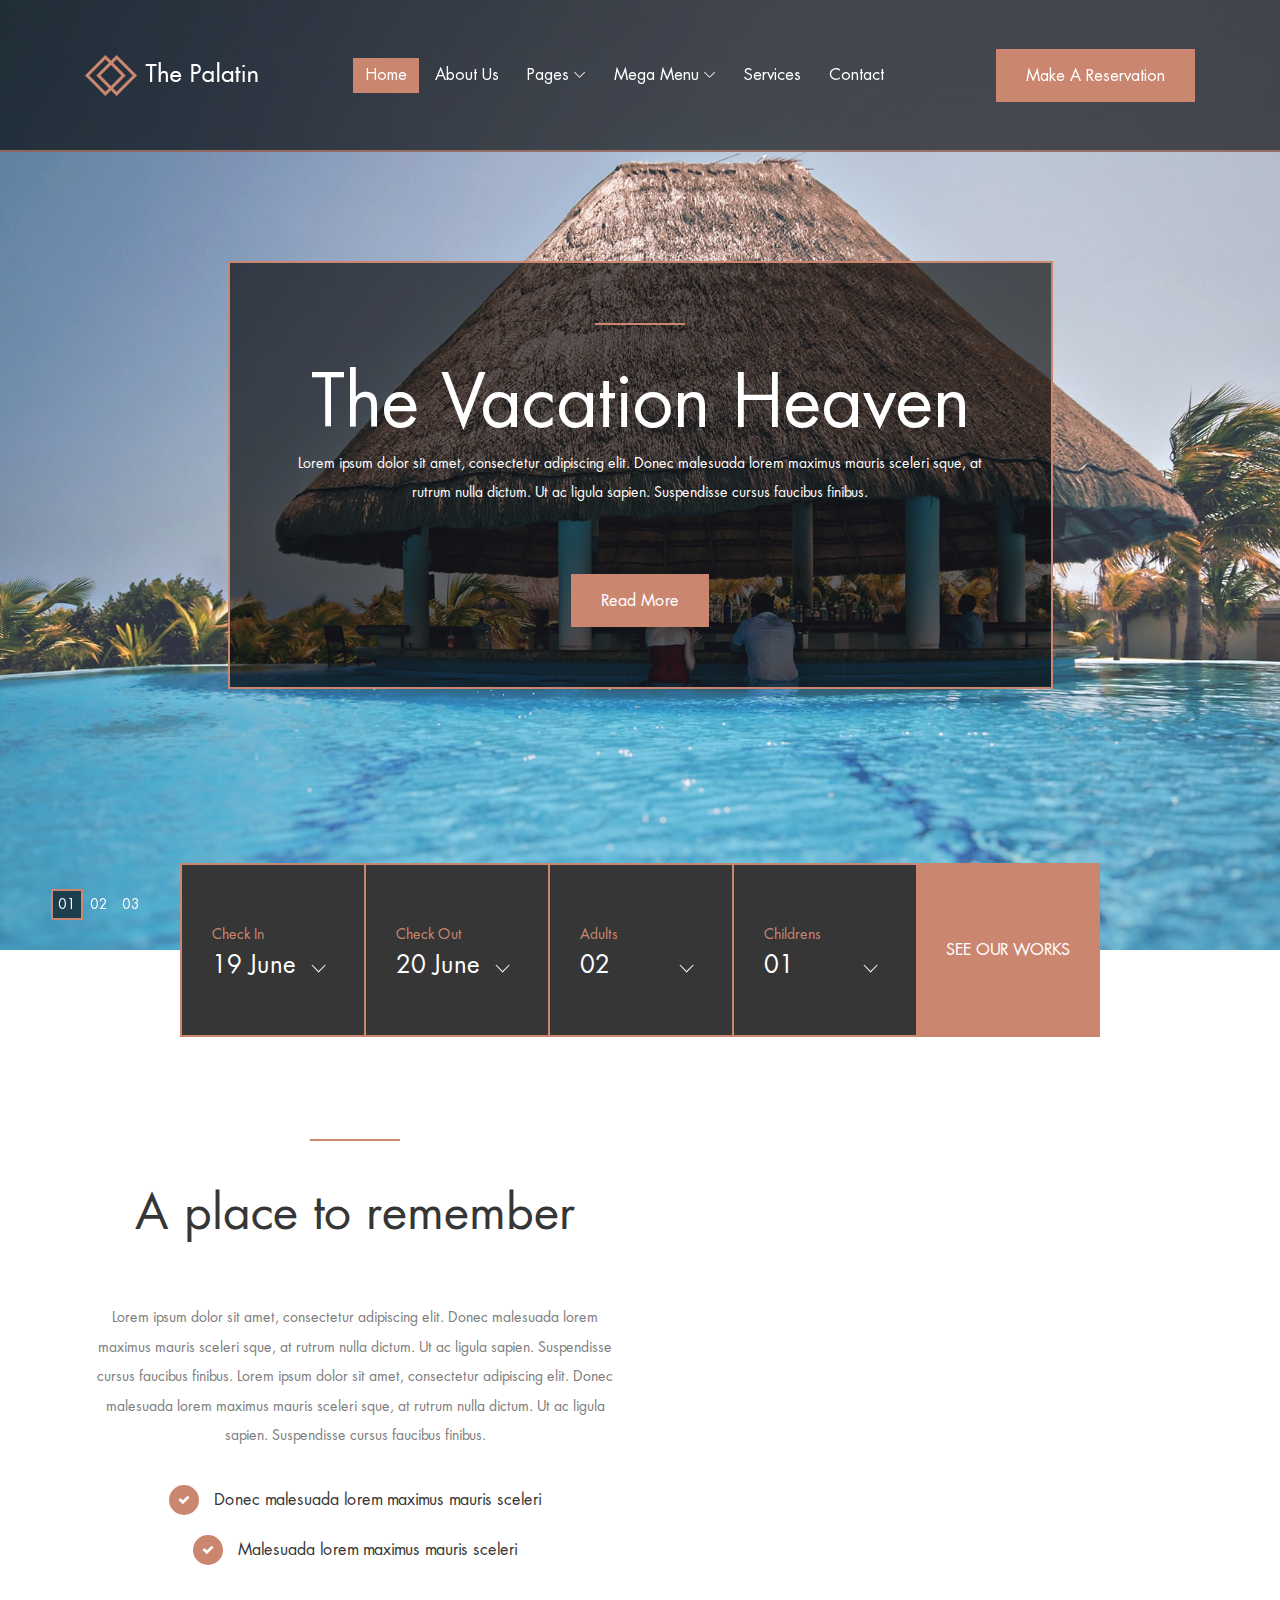
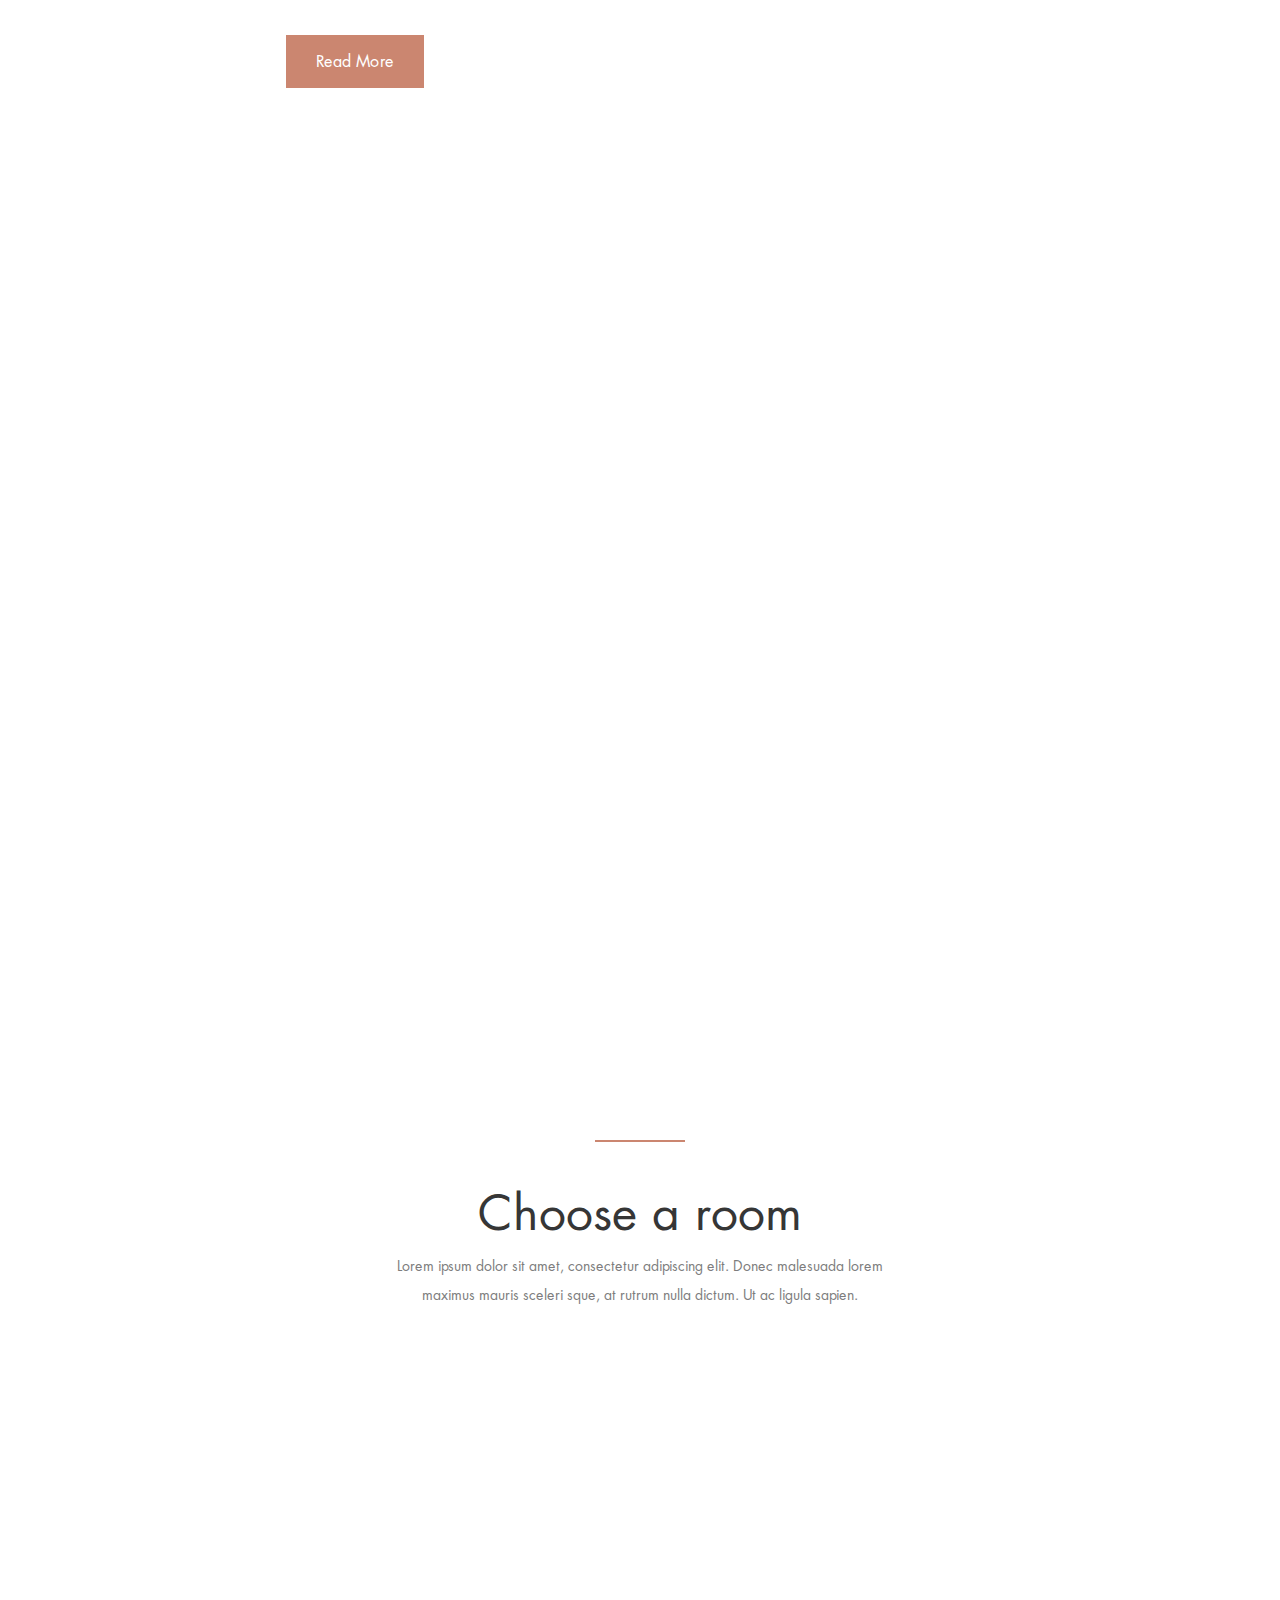
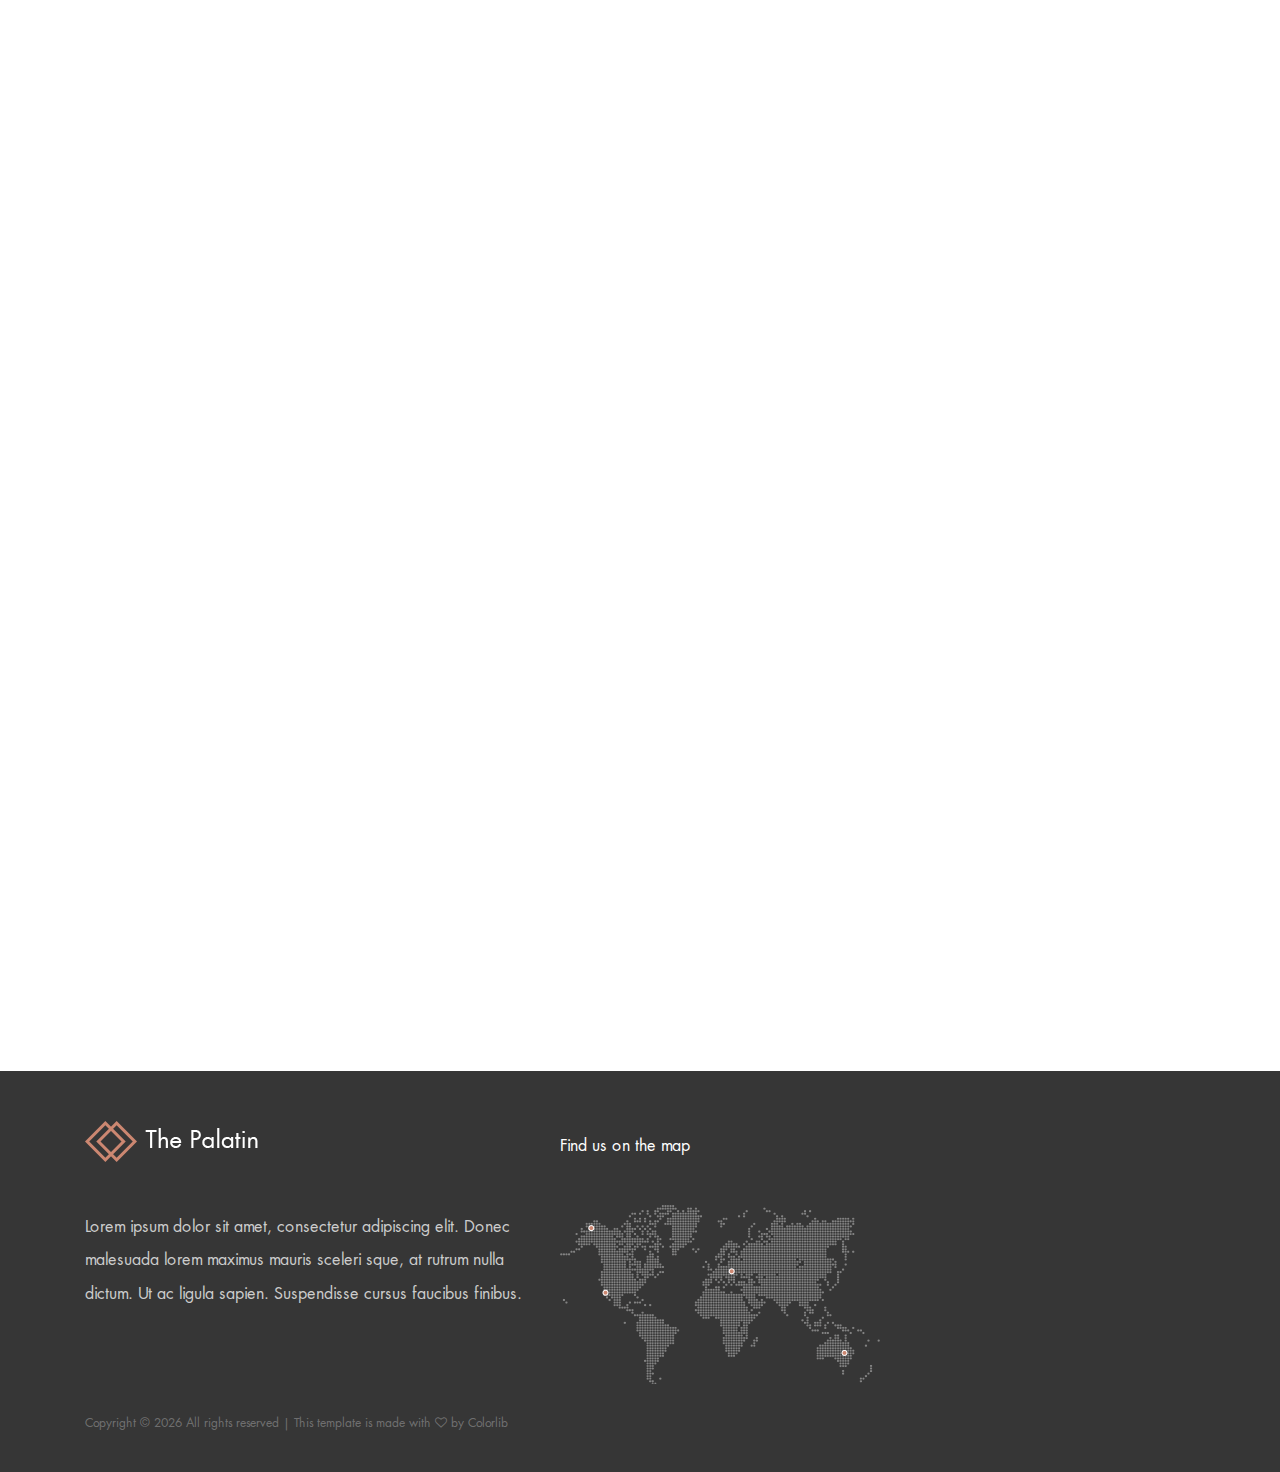
==== index.html @ 67bb8c4e "intial reposository" ====
<!DOCTYPE html>
<html lang="en">

<head>
    <meta charset="UTF-8">
    <meta name="description" content="">
    <meta http-equiv="X-UA-Compatible" content="IE=edge">
    <meta name="viewport" content="width=device-width, initial-scale=1, shrink-to-fit=no">
    <!-- The above 4 meta tags *must* come first in the head; any other head content must come *after* these tags -->

    <!-- Title -->
    <title>Ignite - Brandig &amp; Printing</title>

    <!-- Favicon -->
    <link rel="icon" href="img/core-img/favicon.ico">

    <!-- Core Stylesheet -->
    <link rel="stylesheet" href="style.css">

</head>

<body>
    <!-- Preloader -->
    <div class="preloader d-flex align-items-center justify-content-center">
        <div class="cssload-container">
            <div class="cssload-loading"><i></i><i></i><i></i><i></i></div>
        </div>
    </div>

    <!-- ##### Header Area Start ##### -->
    <header class="header-area">
        <!-- Navbar Area -->
        <div class="palatin-main-menu">
            <div class="classy-nav-container breakpoint-off">
                <div class="container">
                    <!-- Menu -->
                    <nav class="classy-navbar justify-content-between" id="palatinNav">

                        <!-- Nav brand -->
                        <a href="index.html" class="nav-brand"><img src="img/core-img/logo.png" alt=""></a>

                        <!-- Navbar Toggler -->
                        <div class="classy-navbar-toggler">
                            <span class="navbarToggler"><span></span><span></span><span></span></span>
                        </div>

                        <!-- Menu -->
                        <div class="classy-menu">

                            <!-- close btn -->
                            <div class="classycloseIcon">
                                <div class="cross-wrap"><span class="top"></span><span class="bottom"></span></div>
                            </div>

                            <!-- Nav Start -->
                            <div class="classynav">
                                <ul>
                                    <li class="active"><a href="index.html">Home</a></li>
                                    <li><a href="about-us.html">About Us</a></li>
                                    <li><a href="#">Pages</a>
                                        <ul class="dropdown">
                                            <li><a href="index.html">Home</a></li>
                                            <li><a href="about-us.html">About Us</a></li>
                                            <li><a href="services.html">Services</a></li>
                                            <li><a href="rooms.html">Rooms</a></li>
                                            <li><a href="blog.html">News</a></li>
                                            <li><a href="contact.html">Contact</a></li>
                                            <li><a href="elements.html">Elements</a></li>
                                        </ul>
                                    </li>
                                    <li><a href="#">Mega Menu</a>
                                        <div class="megamenu">
                                            <ul class="single-mega cn-col-4">
                                                <li><a href="index.html">Home</a></li>
                                                <li><a href="about-us.html">About Us</a></li>
                                                <li><a href="services.html">Services</a></li>
                                                <li><a href="rooms.html">Rooms</a></li>
                                                <li><a href="blog.html">News</a></li>
                                                <li><a href="contact.html">Contact</a></li>
                                                <li><a href="elements.html">Elements</a></li>
                                            </ul>
                                            <ul class="single-mega cn-col-4">
                                                <li><a href="index.html">Home</a></li>
                                                <li><a href="about-us.html">About Us</a></li>
                                                <li><a href="services.html">Services</a></li>
                                                <li><a href="rooms.html">Rooms</a></li>
                                                <li><a href="blog.html">News</a></li>
                                                <li><a href="contact.html">Contact</a></li>
                                                <li><a href="elements.html">Elements</a></li>
                                            </ul>
                                            <ul class="single-mega cn-col-4">
                                                <li><a href="index.html">Home</a></li>
                                                <li><a href="about-us.html">About Us</a></li>
                                                <li><a href="services.html">Services</a></li>
                                                <li><a href="rooms.html">Rooms</a></li>
                                                <li><a href="blog.html">News</a></li>
                                                <li><a href="contact.html">Contact</a></li>
                                                <li><a href="elements.html">Elements</a></li>
                                            </ul>
                                            <ul class="single-mega cn-col-4">
                                                <li><a href="index.html">Home</a></li>
                                                <li><a href="about-us.html">About Us</a></li>
                                                <li><a href="services.html">Services</a></li>
                                                <li><a href="rooms.html">Rooms</a></li>
                                                <li><a href="blog.html">News</a></li>
                                                <li><a href="contact.html">Contact</a></li>
                                                <li><a href="elements.html">Elements</a></li>
                                            </ul>
                                        </div>
                                    </li>
                                    <li><a href="services.html">Services</a></li>
                                    <li><a href="contact.html">Contact</a></li>
                                </ul>

                                <!-- Button -->
                                <div class="menu-btn">
                                    <a href="#" class="btn palatin-btn">Make a Reservation</a>
                                </div>

                            </div>
                            <!-- Nav End -->
                        </div>
                    </nav>
                </div>
            </div>
        </div>
    </header>
    <!-- ##### Header Area End ##### -->

    <!-- ##### Hero Area Start ##### -->
    <section class="hero-area">
        <div class="hero-slides owl-carousel">

            <!-- Single Hero Slide -->
            <div class="single-hero-slide d-flex align-items-center justify-content-center">
                <!-- Slide Img -->
                <div class="slide-img bg-img" style="background-image: url(img/bg-img/bg-1.jpg);"></div>
                <div class="container">
                    <div class="row justify-content-center">
                        <div class="col-12 col-lg-9">
                            <!-- Slide Content -->
                            <div class="hero-slides-content" data-animation="fadeInUp" data-delay="100ms">
                                <div class="line" data-animation="fadeInUp" data-delay="300ms"></div>
                                <h2 data-animation="fadeInUp" data-delay="500ms">The Vacation Heaven</h2>
                                <p data-animation="fadeInUp" data-delay="700ms">Lorem ipsum dolor sit amet, consectetur
                                    adipiscing elit. Donec malesuada lorem maximus mauris sceleri sque, at rutrum nulla
                                    dictum. Ut ac ligula sapien. Suspendisse cursus faucibus finibus.</p>
                                <a href="#" class="btn palatin-btn mt-50" data-animation="fadeInUp"
                                    data-delay="900ms">Read More</a>
                            </div>
                        </div>
                    </div>
                </div>
            </div>

            <!-- Single Hero Slide -->
            <div class="single-hero-slide d-flex align-items-center justify-content-center">
                <!-- Slide Img -->
                <div class="slide-img bg-img" style="background-image: url(img/bg-img/bg-2.jpg);"></div>
                <div class="container">
                    <div class="row justify-content-center">
                        <div class="col-12 col-lg-9">
                            <!-- Slide Content -->
                            <div class="hero-slides-content" data-animation="fadeInUp" data-delay="100ms">
                                <div class="line" data-animation="fadeInUp" data-delay="300ms"></div>
                                <h2 data-animation="fadeInUp" data-delay="500ms">A place to remember</h2>
                                <p data-animation="fadeInUp" data-delay="700ms">Lorem ipsum dolor sit amet, consectetur
                                    adipiscing elit. Donec malesuada lorem maximus mauris sceleri sque, at rutrum nulla
                                    dictum. Ut ac ligula sapien. Suspendisse cursus faucibus finibus.</p>
                                <a href="#" class="btn palatin-btn mt-50" data-animation="fadeInUp"
                                    data-delay="900ms">Read More</a>
                            </div>
                        </div>
                    </div>
                </div>
            </div>

            <!-- Single Hero Slide -->
            <div class="single-hero-slide d-flex align-items-center justify-content-center">
                <!-- Slide Img -->
                <div class="slide-img bg-img" style="background-image: url(img/bg-img/bg-3.jpg);"></div>
                <div class="container">
                    <div class="row justify-content-center">
                        <div class="col-12 col-lg-9">
                            <!-- Slide Content -->
                            <div class="hero-slides-content" data-animation="fadeInUp" data-delay="100ms">
                                <div class="line" data-animation="fadeInUp" data-delay="300ms"></div>
                                <h2 data-animation="fadeInUp" data-delay="500ms">Enjoy your life</h2>
                                <p data-animation="fadeInUp" data-delay="700ms">Lorem ipsum dolor sit amet, consectetur
                                    adipiscing elit. Donec malesuada lorem maximus mauris sceleri sque, at rutrum nulla
                                    dictum. Ut ac ligula sapien. Suspendisse cursus faucibus finibus.</p>
                                <a href="#" class="btn palatin-btn mt-50" data-animation="fadeInUp"
                                    data-delay="900ms">Read More</a>
                            </div>
                        </div>
                    </div>
                </div>
            </div>

        </div>
    </section>
    <!-- ##### Hero Area End ##### -->

    <!-- ##### Book Now Area Start ##### -->
    <div class="book-now-area">
        <div class="container">
            <div class="row justify-content-center">
                <div class="col-12 col-lg-10">
                    <div class="book-now-form">
                        <form action="#">
                            <!-- Form Group -->
                            <div class="form-group">
                                <label for="select1">Check In</label>
                                <select class="form-control" id="select1">
                                    <option>19 June</option>
                                    <option>20 June</option>
                                    <option>21 June</option>
                                    <option>22 June</option>
                                    <option>23 June</option>
                                    <option>24 June</option>
                                    <option>25 June</option>
                                </select>
                            </div>

                            <!-- Form Group -->
                            <div class="form-group">
                                <label for="select2">Check Out</label>
                                <select class="form-control" id="select2">
                                    <option>20 June</option>
                                    <option>21 June</option>
                                    <option>22 June</option>
                                    <option>23 June</option>
                                    <option>24 June</option>
                                    <option>25 June</option>
                                    <option>26 June</option>
                                    <option>27 June</option>
                                </select>
                            </div>

                            <!-- Form Group -->
                            <div class="form-group">
                                <label for="select3">Adults</label>
                                <select class="form-control" id="select3">
                                    <option>02</option>
                                    <option>03</option>
                                    <option>04</option>
                                    <option>05</option>
                                    <option>06</option>
                                </select>
                            </div>

                            <!-- Form Group -->
                            <div class="form-group">
                                <label for="select4">Childrens</label>
                                <select class="form-control" id="select4">
                                    <option>01</option>
                                    <option>02</option>
                                    <option>03</option>
                                    <option>04</option>
                                    <option>05</option>
                                </select>
                            </div>

                            <!-- Button -->
                            <button type="submit">See our Works</button>
                        </form>
                    </div>
                </div>
            </div>
        </div>
    </div>
    <!-- ##### Book Now Area End ##### -->

    <!-- ##### About Us Area Start ##### -->
    <section class="about-us-area">
        <div class="container">
            <div class="row align-items-center">

                <div class="col-12 col-lg-6">
                    <div class="about-text text-center mb-100">
                        <div class="section-heading text-center">
                            <div class="line-"></div>
                            <h2>A place to remember</h2>
                        </div>
                        <p>Lorem ipsum dolor sit amet, consectetur adipiscing elit. Donec malesuada lorem maximus mauris
                            sceleri sque, at rutrum nulla dictum. Ut ac ligula sapien. Suspendisse cursus faucibus
                            finibus. Lorem ipsum dolor sit amet, consectetur adipiscing elit. Donec malesuada lorem
                            maximus mauris sceleri sque, at rutrum nulla dictum. Ut ac ligula sapien. Suspendisse cursus
                            faucibus finibus.</p>
                        <div class="about-key-text">
                            <h6><span class="fa fa-check"></span> Donec malesuada lorem maximus mauris sceleri</h6>
                            <h6><span class="fa fa-check"></span> Malesuada lorem maximus mauris sceleri</h6>
                        </div>
                        <a href="#" class="btn palatin-btn mt-50">Read More</a>
                    </div>
                </div>

                <div class="col-12 col-lg-6">
                    <div class="about-thumbnail homepage mb-100">
                        <!-- First Img -->
                        <div class="first-img wow fadeInUp" data-wow-delay="100ms">
                            <img src="img/bg-img/5.jpg" alt="">
                        </div>
                        <!-- Second Img -->
                        <div class="second-img wow fadeInUp" data-wow-delay="300ms">
                            <img src="img/bg-img/6.jpg" alt="">
                        </div>
                        <!-- Third Img-->
                        <div class="third-img wow fadeInUp" data-wow-delay="500ms">
                            <img src="img/bg-img/7.jpg" alt="">
                        </div>
                    </div>
                </div>
            </div>
        </div>
    </section>
    <!-- ##### About Us Area End ##### -->

    <!-- ##### Pool Area Start ##### -->
    <section class="pool-area section-padding-100 bg-img bg-fixed" style="background-image: url(img/bg-img/4.png);">
        <div class="container">
            <div class="row justify-content-end">
                <div class="col-12 col-lg-7">
                    <div class="pool-content text-center wow fadeInUp" data-wow-delay="300ms">
                        <div class="section-heading text-center white">
                            <div class="line-"></div>
                            <h2>Infinity Pool</h2>
                            <p>Lorem ipsum dolor sit amet, consectetur adipiscing elit. Donec malesuada lorem maximus
                                mauris sceleri sque, at rutrum nulla dictum. Ut ac ligula sapien. Suspendisse cursus
                                faucibus finibus. Lorem ipsum dolor sit amet, consectetur adipiscing elit. Donec
                                malesuada lorem maximus mauris sceleri sque, at rutrum nulla dictum.</p>
                        </div>

                        <div class="row">
                            <div class="col-12 col-sm-4">
                                <div class="pool-feature">
                                    <i class="icon-cocktail-1"></i>
                                    <p>Pool Beachbar</p>
                                </div>
                            </div>
                            <div class="col-12 col-sm-4">
                                <div class="pool-feature">
                                    <i class="icon-swimming-pool"></i>
                                    <p>Infinity Pool</p>
                                </div>
                            </div>
                            <div class="col-12 col-sm-4">
                                <div class="pool-feature">
                                    <i class="icon-beach"></i>
                                    <p>Sunbeds</p>
                                </div>
                            </div>
                        </div>
                        <!-- Button -->
                        <a href="#" class="btn palatin-btn mt-50">Read More</a>
                    </div>
                </div>
            </div>
        </div>
    </section>
    <!-- ##### Pool Area End ##### -->

    <!-- ##### Rooms Area Start ##### -->
    <section class="rooms-area section-padding-100-0">
        <div class="container">
            <div class="row justify-content-center">
                <div class="col-12 col-lg-6">
                    <div class="section-heading text-center">
                        <div class="line-"></div>
                        <h2>Choose a room</h2>
                        <p>Lorem ipsum dolor sit amet, consectetur adipiscing elit. Donec malesuada lorem maximus mauris
                            sceleri sque, at rutrum nulla dictum. Ut ac ligula sapien.</p>
                    </div>
                </div>
            </div>

            <div class="row justify-content-center">

                <!-- Single Rooms Area -->
                <div class="col-12 col-md-6 col-lg-4">
                    <div class="single-rooms-area wow fadeInUp" data-wow-delay="100ms">
                        <!-- Thumbnail -->
                        <div class="bg-thumbnail bg-img" style="background-image: url(img/bg-img/1.jpg);"></div>
                        <!-- Price -->
                        <p class="price-from">From $150/night</p>
                        <!-- Rooms Text -->
                        <div class="rooms-text">
                            <div class="line"></div>
                            <h4>Deluxe Room</h4>
                            <p>Lorem ipsum dolor sit amet, consectetur adipiscing elit. Donec malesuada lorem maximus
                                mauris sceleri sque.</p>
                        </div>
                        <!-- Book Room -->
                        <a href="#" class="book-room-btn btn palatin-btn">Book Room</a>
                    </div>
                </div>

                <!-- Single Rooms Area -->
                <div class="col-12 col-md-6 col-lg-4">
                    <div class="single-rooms-area wow fadeInUp" data-wow-delay="300ms">
                        <!-- Thumbnail -->
                        <div class="bg-thumbnail bg-img" style="background-image: url(img/bg-img/8.jpg);"></div>
                        <!-- Price -->
                        <p class="price-from">From $150/night</p>
                        <!-- Rooms Text -->
                        <div class="rooms-text">
                            <div class="line"></div>
                            <h4>Double Suite</h4>
                            <p>Lorem ipsum dolor sit amet, consectetur adipiscing elit. Donec malesuada lorem maximus
                                mauris sceleri sque.</p>
                        </div>
                        <!-- Book Room -->
                        <a href="#" class="book-room-btn btn palatin-btn">Book Room</a>
                    </div>
                </div>

                <!-- Single Rooms Area -->
                <div class="col-12 col-md-6 col-lg-4">
                    <div class="single-rooms-area wow fadeInUp" data-wow-delay="500ms">
                        <!-- Thumbnail -->
                        <div class="bg-thumbnail bg-img" style="background-image: url(img/bg-img/9.jpg);"></div>
                        <!-- Price -->
                        <p class="price-from">From $100/night</p>
                        <!-- Rooms Text -->
                        <div class="rooms-text">
                            <div class="line"></div>
                            <h4>Single Room</h4>
                            <p>Lorem ipsum dolor sit amet, consectetur adipiscing elit. Donec malesuada lorem maximus
                                mauris sceleri sque.</p>
                        </div>
                        <!-- Book Room -->
                        <a href="#" class="book-room-btn btn palatin-btn">Book Room</a>
                    </div>
                </div>

            </div>
        </div>
    </section>
    <!-- ##### Rooms Area End ##### -->

    <!-- ##### Contact Area Start ##### -->
    <section class="contact-area d-flex flex-wrap align-items-center">
        <div class="home-map-area">
            <iframe
                src="https://www.google.com/maps/embed?pb=!1m18!1m12!1m3!1d22236.40558254599!2d-118.25292394686001!3d34.057682914027104!2m3!1f0!2f0!3f0!3m2!1i1024!2i768!4f13.1!3m3!1m2!1s0x80c2c75ddc27da13%3A0xe22fdf6f254608f4!2z4Kay4Ka4IOCmj-CmnuCnjeCmnOCnh-CmsuCnh-CmuCwg4KaV4KeN4Kav4Ka-4Kay4Ka_4Kar4KeL4Kaw4KeN4Kao4Ka_4Kav4Ka84Ka-LCDgpq7gpr7gprDgp43gppXgpr_gpqgg4Kav4KeB4KaV4KeN4Kak4Kaw4Ka-4Ka34KeN4Kaf4KeN4Kaw!5e0!3m2!1sbn!2sbd!4v1532328708137"
                allowfullscreen></iframe>
        </div>
        <!-- Contact Info -->
        <div class="contact-info">
            <div class="section-heading wow fadeInUp" data-wow-delay="100ms">
                <div class="line-"></div>
                <h2>Contact Info</h2>
                <p>Lorem ipsum dolor sit amet, consectetur adipiscing elit. Donec malesuada lorem maximus mauris sceleri
                    sque, at rutrum nulla dictum. Ut ac ligula sapien. Suspendisse cursus faucibus finibus. Lorem ipsum
                    dolor sit amet, consectetur adipiscing.</p>
            </div>
            <h4 class="wow fadeInUp" data-wow-delay="300ms">Los Angeles 1481 Creekside Lane Avila Beach, CA 931</h4>
            <h5 class="wow fadeInUp" data-wow-delay="400ms">+53 345 7953 32453</h5>
            <h5 class="wow fadeInUp" data-wow-delay="500ms">yourmail@gmail.com</h5>
            <!-- Social Info -->
            <div class="social-info mt-50 wow fadeInUp" data-wow-delay="600ms">
                <a href="#"><i class="fa fa-pinterest" aria-hidden="true"></i></a>
                <a href="#"><i class="fa fa-facebook" aria-hidden="true"></i></a>
                <a href="#"><i class="fa fa-twitter" aria-hidden="true"></i></a>
                <a href="#"><i class="fa fa-dribbble" aria-hidden="true"></i></a>
                <a href="#"><i class="fa fa-behance" aria-hidden="true"></i></a>
                <a href="#"><i class="fa fa-linkedin" aria-hidden="true"></i></a>
            </div>
        </div>
    </section>
    <!-- ##### Contact Area End ##### -->

    <!-- ##### Footer Area Start ##### -->
    <footer class="footer-area">
        <div class="container">
            <div class="row">

                <!-- Footer Widget Area -->
                <div class="col-12 col-lg-5">
                    <div class="footer-widget-area mt-50">
                        <a href="#" class="d-block mb-5"><img src="img/core-img/logo.png" alt=""></a>
                        <p>Lorem ipsum dolor sit amet, consectetur adipiscing elit. Donec malesuada lorem maximus mauris
                            sceleri sque, at rutrum nulla dictum. Ut ac ligula sapien. Suspendisse cursus faucibus
                            finibus. </p>
                    </div>
                </div>

                <!-- Footer Widget Area -->
                <div class="col-12 col-md-6 col-lg-4">
                    <div class="footer-widget-area mt-50">
                        <h6 class="widget-title mb-5">Find us on the map</h6>
                        <img src="img/bg-img/footer-map.png" alt="">
                    </div>
                </div>

                <!-- Footer Widget Area 
                <div class="col-12 col-md-6 col-lg-3">
                    <div class="footer-widget-area mt-50">
                        <h6 class="widget-title mb-5">Subscribe to our newsletter</h6>
                        <form action="#" method="post" class="subscribe-form">
                            <input type="email" name="subscribe-email" id="subscribeemail" placeholder="Your E-mail">
                            <button type="submit">Subscribe</button>
                        </form>
                    </div>
                </div>
            -->

                <!-- Copywrite Text -->
                <div class="col-12">
                    <div class="copywrite-text mt-30">
                        <p><a href="#">
                                <!-- Link back to Colorlib can't be removed. Template is licensed under CC BY 3.0. -->
                                Copyright &copy;
                                <script>document.write(new Date().getFullYear());</script> All rights reserved | This
                                template is made with <i class="fa fa-heart-o" aria-hidden="true"></i> by <a
                                    href="https://colorlib.com" target="_blank">Colorlib</a>
                                <!-- Link back to Colorlib can't be removed. Template is licensed under CC BY 3.0. -->
                        </p>
                    </div>
                </div>
            </div>
        </div>
    </footer>
    <!-- ##### Footer Area End ##### -->

    <!-- ##### All Javascript Script ##### -->
    <!-- jQuery-2.2.4 js -->
    <script src="js/jquery/jquery-2.2.4.min.js"></script>
    <!-- Popper js -->
    <script src="js/bootstrap/popper.min.js"></script>
    <!-- Bootstrap js -->
    <script src="js/bootstrap/bootstrap.min.js"></script>
    <!-- All Plugins js -->
    <script src="js/plugins/plugins.js"></script>
    <!-- Active js -->
    <script src="js/active.js"></script>
</body>

</html>
---- style.css ----
/* [Master Stylesheet - v1.0] */
/* =========== Index of CSS ===========
:: 1.0 Import Fonts
:: 2.0 Import All CSS
:: 3.0 Base CSS
    :: 3.1.0 Spacing
    :: 3.2.0 Height
    :: 3.3.0 Section Padding
    :: 3.4.0 Section Heading
    :: 3.5.0 Preloader CSS
    :: 3.6.0 Miscellaneous
    :: 3.7.0 ScrollUp
    :: 3.8.0 Palatin Button
:: 4.0 Header Area CSS
:: 5.0 Hero Area CSS
:: 6.0 Book Now Area CSS
:: 7.0 About Us Area CSS
:: 8.0 Pool Area CSS
:: 9.0 Rooms Area CSS
:: 10.0 Services Area CSS
:: 11.0 Our Hotel Area CSS
:: 12.0 Testimonial Area CSS
:: 13.0 Footer Area CSS
:: 14.0 Breadcumb Area CSS
:: 15.0 Blog Area CSS
:: 16.0 Contact Area CSS
:: 17.0 Skills Area CSS
:: 18.0 Elements Area CSS
    :: 18.1.0 Single Cool Facts CSS
    :: 18.2.0 Accordians Area CSS
    :: 18.3.0 Tabs Area CSS
*/
/* :: 1.0 Import Fonts */
@import url(css/bootstrap.min.css);
@import url(css/classy-nav.css);
@import url(css/owl.carousel.min.css);
@import url(css/animate.css);
@import url(css/magnific-popup.css);
@import url(css/font-awesome.min.css);
@import url(css/nice-select.css);
@import url(css/travel-icon.css);
@font-face {
  font-family: 'FuturaLT-Book';
  src: url("fonts/FuturaLT-Book.eot?#iefix") format("embedded-opentype"), url("fonts/FuturaLT-Book.woff") format("woff"), url("fonts/FuturaLT-Book.ttf") format("truetype"), url("fonts/FuturaLT-Book.svg#FuturaLT-Book") format("svg");
  font-weight: normal;
  font-style: normal; }
/* :: 2.0 Import All CSS */
/* :: 3.0 Base CSS */
* {
  margin: 0;
  padding: 0; }

body {
  font-family: "FuturaLT-Book";
  font-size: 14px; }

h1,
h2,
h3,
h4,
h5,
h6 {
  color: #363636;
  line-height: 1.3;
  font-weight: 400; }

p {
  color: #7d7d7d;
  font-size: 14px;
  line-height: 2.1;
  font-weight: 400; }

a,
a:hover,
a:focus {
  -webkit-transition-duration: 500ms;
  transition-duration: 500ms;
  text-decoration: none;
  outline: 0 solid transparent;
  color: #141414;
  font-weight: 400;
  font-size: 14px; }

ul,
ol {
  margin: 0; }
  ul li,
  ol li {
    list-style: none; }

img {
  height: auto;
  max-width: 100%; }

/* :: 3.1.0 Spacing */
.mt-15 {
  margin-top: 15px !important; }

.mt-30 {
  margin-top: 30px !important; }

.mt-50 {
  margin-top: 50px !important; }

.mt-70 {
  margin-top: 70px !important; }

.mt-100 {
  margin-top: 100px !important; }

.mb-15 {
  margin-bottom: 15px !important; }

.mb-30 {
  margin-bottom: 30px !important; }

.mb-50 {
  margin-bottom: 50px !important; }

.mb-70 {
  margin-bottom: 70px !important; }

.mb-100 {
  margin-bottom: 100px !important; }

.ml-15 {
  margin-left: 15px !important; }

.ml-30 {
  margin-left: 30px !important; }

.ml-50 {
  margin-left: 50px !important; }

.mr-15 {
  margin-right: 15px !important; }

.mr-30 {
  margin-right: 30px !important; }

.mr-50 {
  margin-right: 50px !important; }

/* :: 3.2.0 Height */
.height-400 {
  height: 400px !important; }

.height-500 {
  height: 500px !important; }

.height-600 {
  height: 600px !important; }

.height-700 {
  height: 700px !important; }

.height-800 {
  height: 800px !important; }

/* :: 3.3.0 Section Padding */
.section-padding-100 {
  padding-top: 100px;
  padding-bottom: 100px; }

.section-padding-100-0 {
  padding-top: 100px;
  padding-bottom: 0; }

.section-padding-0-100 {
  padding-top: 0;
  padding-bottom: 100px; }

.section-padding-100-70 {
  padding-top: 100px;
  padding-bottom: 70px; }

/* :: 3.4.0 Section Heading */
.section-heading {
  position: relative;
  z-index: 1;
  margin-bottom: 60px; }
  .section-heading .line- {
    width: 90px;
    height: 2px;
    background-color: #cb8670;
    display: block;
    margin-bottom: 40px; }
  .section-heading h2 {
    font-size: 48px;
    color: #363636; }
    @media only screen and (min-width: 992px) and (max-width: 1199px) {
      .section-heading h2 {
        font-size: 40px; } }
    @media only screen and (min-width: 768px) and (max-width: 991px) {
      .section-heading h2 {
        font-size: 36px; } }
    @media only screen and (max-width: 767px) {
      .section-heading h2 {
        font-size: 24px; } }
  .section-heading p {
    margin-bottom: 0; }
  .section-heading.text-center .line- {
    margin: 0 auto 40px; }
  .section-heading.white h2,
  .section-heading.white p {
    color: #ffffff; }

/* :: 3.5.0 Preloader CSS */
.preloader {
  background-color: #ffffff;
  width: 100%;
  height: 100%;
  position: fixed;
  top: 0;
  left: 0;
  right: 0;
  z-index: 9999; }
  .preloader .cssload-container {
    display: block;
    width: 97px; }
  .preloader .cssload-loading i {
    width: 19px;
    height: 19px;
    display: inline-block;
    border-radius: 50%;
    background: #cb8670; }
  .preloader .cssload-loading i:first-child {
    opacity: 0;
    animation: cssload-loading-ani2 0.58s linear infinite;
    -o-animation: cssload-loading-ani2 0.58s linear infinite;
    -ms-animation: cssload-loading-ani2 0.58s linear infinite;
    -webkit-animation: cssload-loading-ani2 0.58s linear infinite;
    -moz-animation: cssload-loading-ani2 0.58s linear infinite;
    transform: translate(-19px);
    -o-transform: translate(-19px);
    -ms-transform: translate(-19px);
    -webkit-transform: translate(-19px);
    -moz-transform: translate(-19px); }
  .preloader .cssload-loading i:nth-child(2),
  .preloader .cssload-loading i:nth-child(3) {
    animation: cssload-loading-ani3 0.58s linear infinite;
    -o-animation: cssload-loading-ani3 0.58s linear infinite;
    -ms-animation: cssload-loading-ani3 0.58s linear infinite;
    -webkit-animation: cssload-loading-ani3 0.58s linear infinite;
    -moz-animation: cssload-loading-ani3 0.58s linear infinite; }
  .preloader .cssload-loading i:last-child {
    animation: cssload-loading-ani1 0.58s linear infinite;
    -o-animation: cssload-loading-ani1 0.58s linear infinite;
    -ms-animation: cssload-loading-ani1 0.58s linear infinite;
    -webkit-animation: cssload-loading-ani1 0.58s linear infinite;
    -moz-animation: cssload-loading-ani1 0.58s linear infinite; }
@keyframes cssload-loading-ani1 {
  100% {
    transform: translate(39px);
    opacity: 0; } }
@-o-keyframes cssload-loading-ani1 {
  100% {
    -o-transform: translate(39px);
    opacity: 0; } }
@-ms-keyframes cssload-loading-ani1 {
  100% {
    -ms-transform: translate(39px);
    opacity: 0; } }
@-webkit-keyframes cssload-loading-ani1 {
  100% {
    -webkit-transform: translate(39px);
    opacity: 0; } }
@-moz-keyframes cssload-loading-ani1 {
  100% {
    -moz-transform: translate(39px);
    opacity: 0; } }
@keyframes cssload-loading-ani2 {
  100% {
    transform: translate(19px);
    opacity: 1; } }
@-o-keyframes cssload-loading-ani2 {
  100% {
    -o-transform: translate(19px);
    opacity: 1; } }
@-ms-keyframes cssload-loading-ani2 {
  100% {
    -ms-transform: translate(19px);
    opacity: 1; } }
@-webkit-keyframes cssload-loading-ani2 {
  100% {
    -webkit-transform: translate(19px);
    opacity: 1; } }
@-moz-keyframes cssload-loading-ani2 {
  100% {
    -moz-transform: translate(19px);
    opacity: 1; } }
@keyframes cssload-loading-ani3 {
  100% {
    transform: translate(19px); } }
@-o-keyframes cssload-loading-ani3 {
  100% {
    -o-transform: translate(19px); } }
@-ms-keyframes cssload-loading-ani3 {
  100% {
    -ms-transform: translate(19px); } }
@-webkit-keyframes cssload-loading-ani3 {
  100% {
    -webkit-transform: translate(19px); } }
@-moz-keyframes cssload-loading-ani3 {
  100% {
    -moz-transform: translate(19px); } }
/* :: 3.6.0 Miscellaneous */
.bg-img {
  background-position: center center;
  background-size: cover;
  background-repeat: no-repeat; }

.bg-white {
  background-color: #ffffff !important; }

.bg-dark {
  background-color: #000000 !important; }

.bg-transparent {
  background-color: transparent !important; }

.font-bold {
  font-weight: 700; }

.font-light {
  font-weight: 300; }

.bg-overlay {
  position: relative;
  z-index: 2;
  background-position: center center;
  background-size: cover; }
  .bg-overlay::after {
    background-color: rgba(0, 0, 0, 0.63);
    position: absolute;
    z-index: -1;
    top: 0;
    left: 0;
    width: 100%;
    height: 100%;
    content: ""; }

.bg-fixed {
  background-attachment: fixed !important; }

/* :: 3.7.0 ScrollUp */
#scrollUp {
  background-color: #cb8670;
  border-radius: 0;
  bottom: 50px;
  box-shadow: 0 2px 6px 0 rgba(0, 0, 0, 0.3);
  color: #ffffff;
  font-size: 24px;
  height: 40px;
  line-height: 40px;
  right: 50px;
  text-align: center;
  width: 40px;
  -webkit-transition-duration: 500ms;
  transition-duration: 500ms; }
  #scrollUp:hover, #scrollUp:focus {
    background-color: #363636; }

/* :: 3.8.0 Palatin Button */
.palatin-btn {
  background-color: #cb8670;
  -webkit-transition-duration: 500ms;
  transition-duration: 500ms;
  position: relative;
  z-index: 1;
  display: inline-block;
  min-width: 123px;
  height: 53px;
  color: #ffffff;
  border: none;
  border-radius: 0;
  padding: 0 30px;
  font-size: 16px;
  line-height: 53px;
  text-transform: capitalize; }
  .palatin-btn:hover, .palatin-btn:focus {
    font-size: 16px;
    background-color: #363636;
    color: #ffffff; }
  .palatin-btn.btn-2 {
    background-color: #363636;
    color: #ffffff; }
    .palatin-btn.btn-2:hover, .palatin-btn.btn-2:focus {
      font-size: 16px;
      background-color: #cb8670;
      color: #ffffff; }
  .palatin-btn.btn-3 {
    background-color: #ffffff;
    color: #cb8670;
    border: 2px solid #cb8670;
    height: 49px;
    line-height: 48px; }
    .palatin-btn.btn-3:hover, .palatin-btn.btn-3:focus {
      font-size: 16px;
      background-color: #cb8670;
      color: #ffffff; }

/* :: 4.0 Header Area CSS */
.header-area {
  position: absolute;
  z-index: 100;
  width: 100%;
  top: 0;
  left: 0;
  z-index: 1000; }
  .header-area .palatin-main-menu {
    position: relative;
    width: 100%;
    background-color: rgba(0, 0, 0, 0.63);
    border-bottom: 2px solid rgba(203, 134, 112, 0.63); }
    .header-area .palatin-main-menu .classy-nav-container {
      background-color: transparent; }
    .header-area .palatin-main-menu .classy-navbar {
      -webkit-transition-duration: 300ms;
      transition-duration: 300ms;
      background-color: transparent;
      height: 150px;
      padding: 0; }
      @media only screen and (max-width: 767px) {
        .header-area .palatin-main-menu .classy-navbar {
          height: 70px; } }
      @media only screen and (min-width: 992px) and (max-width: 1199px) {
        .header-area .palatin-main-menu .classy-navbar .nav-brand {
          max-width: 140px; } }
      @media only screen and (max-width: 767px) {
        .header-area .palatin-main-menu .classy-navbar .nav-brand {
          max-width: 140px; } }
      .header-area .palatin-main-menu .classy-navbar .classynav ul li a {
        text-transform: capitalize;
        color: #ffffff;
        font-size: 16px;
        background-color: transparent; }
        .header-area .palatin-main-menu .classy-navbar .classynav ul li a:hover, .header-area .palatin-main-menu .classy-navbar .classynav ul li a:focus {
          color: #ffffff;
          background-color: #cb8670; }
        @media only screen and (min-width: 992px) and (max-width: 1199px) {
          .header-area .palatin-main-menu .classy-navbar .classynav ul li a {
            font-size: 14px; } }
        @media only screen and (min-width: 768px) and (max-width: 991px) {
          .header-area .palatin-main-menu .classy-navbar .classynav ul li a {
            background-color: #cb8670; } }
        @media only screen and (max-width: 767px) {
          .header-area .palatin-main-menu .classy-navbar .classynav ul li a {
            background-color: #cb8670; } }
      .header-area .palatin-main-menu .classy-navbar .classynav ul li.active a {
        color: #ffffff;
        background-color: #cb8670; }
      .header-area .palatin-main-menu .classy-navbar .classynav ul li.megamenu-item > a::after,
      .header-area .palatin-main-menu .classy-navbar .classynav ul li.has-down > a::after {
        color: #ffffff; }
      .header-area .palatin-main-menu .classy-navbar .classynav ul li ul li a {
        color: #363636; }
        @media only screen and (min-width: 992px) and (max-width: 1199px) {
          .header-area .palatin-main-menu .classy-navbar .classynav ul li ul li a {
            padding: 0 20px; } }
        @media only screen and (min-width: 768px) and (max-width: 991px) {
          .header-area .palatin-main-menu .classy-navbar .classynav ul li ul li a {
            color: #ffffff; } }
        @media only screen and (max-width: 767px) {
          .header-area .palatin-main-menu .classy-navbar .classynav ul li ul li a {
            color: #ffffff; } }
      .header-area .palatin-main-menu .classy-navbar .menu-btn {
        margin-left: 100px; }
        @media only screen and (min-width: 992px) and (max-width: 1199px) {
          .header-area .palatin-main-menu .classy-navbar .menu-btn {
            margin-left: 30px; } }
        @media only screen and (min-width: 768px) and (max-width: 991px) {
          .header-area .palatin-main-menu .classy-navbar .menu-btn {
            margin-left: 30px;
            border: 2px solid #ffffff;
            margin-top: 30px;
            display: inline-block; } }
        @media only screen and (max-width: 767px) {
          .header-area .palatin-main-menu .classy-navbar .menu-btn {
            margin-left: 30px;
            border: 2px solid #ffffff;
            margin-top: 30px;
            display: inline-block; } }
        .header-area .palatin-main-menu .classy-navbar .menu-btn a {
          color: #ffffff;
          font-size: 16px; }
  .header-area .is-sticky .palatin-main-menu {
    position: fixed;
    width: 100%;
    top: 0;
    left: 0;
    z-index: 9999;
    background-color: #000;
    box-shadow: 0 5px 50px 15px rgba(0, 0, 0, 0.2); }
    .header-area .is-sticky .palatin-main-menu .classy-navbar {
      height: 90px; }
      @media only screen and (max-width: 767px) {
        .header-area .is-sticky .palatin-main-menu .classy-navbar {
          height: 70px; } }

@media only screen and (min-width: 768px) and (max-width: 991px) {
  .breakpoint-on .classy-navbar .classy-menu {
    background-color: #cb8670; } }
@media only screen and (max-width: 767px) {
  .breakpoint-on .classy-navbar .classy-menu {
    background-color: #cb8670; } }

@media only screen and (min-width: 768px) and (max-width: 991px) {
  .classynav ul li .megamenu .single-mega.cn-col-4 {
    padding: 0; } }
@media only screen and (max-width: 767px) {
  .classynav ul li .megamenu .single-mega.cn-col-4 {
    padding: 0; } }

.classycloseIcon .cross-wrap span {
  background: #ffffff; }

/* :: 5.0 Hero Area CSS */
.hero-slides {
  position: relative;
  z-index: 1; }
  .hero-slides .owl-dots {
    display: -webkit-box;
    display: -ms-flexbox;
    display: flex;
    position: absolute;
    bottom: 30px;
    left: 4%; }
    @media only screen and (min-width: 992px) and (max-width: 1199px) {
      .hero-slides .owl-dots {
        left: 1%; } }
    @media only screen and (min-width: 768px) and (max-width: 991px) {
      .hero-slides .owl-dots {
        left: 5px;
        -webkit-box-orient: horizontal;
        -webkit-box-direction: reverse;
        -ms-flex-direction: column;
        flex-direction: column; } }
    @media only screen and (max-width: 767px) {
      .hero-slides .owl-dots {
        bottom: 100px; } }
    .hero-slides .owl-dots .owl-dot {
      -webkit-transition-duration: 300ms;
      transition-duration: 300ms;
      border: 2px solid transparent;
      background-color: transparent;
      display: block;
      padding: 3px 5px;
      color: #ffffff;
      font-size: 14px; }
      .hero-slides .owl-dots .owl-dot.active, .hero-slides .owl-dots .owl-dot:hover, .hero-slides .owl-dots .owl-dot:focus {
        color: #ffffff;
        background-color: #1b3f4c;
        border: 2px solid #cb8670;
        box-shadow: none; }

.single-hero-slide {
  width: 100%;
  height: 950px;
  position: relative;
  z-index: 1;
  overflow: hidden; }
  @media only screen and (min-width: 992px) and (max-width: 1199px) {
    .single-hero-slide {
      height: 800px; } }
  @media only screen and (min-width: 768px) and (max-width: 991px) {
    .single-hero-slide {
      height: 750px; } }
  @media only screen and (max-width: 767px) {
    .single-hero-slide {
      height: 750px; } }
  .single-hero-slide .slide-img {
    position: absolute;
    width: 100%;
    height: 100%;
    z-index: -10;
    left: 0;
    right: 0;
    top: 0;
    bottom: 0; }
  .single-hero-slide .hero-slides-content {
    display: inline-block;
    padding: 60px 50px;
    background-color: rgba(0, 0, 0, 0.63);
    border: 2px solid #cb8670;
    text-align: center; }
    @media only screen and (min-width: 992px) and (max-width: 1199px) {
      .single-hero-slide .hero-slides-content {
        padding: 40px 20px; } }
    @media only screen and (min-width: 768px) and (max-width: 991px) {
      .single-hero-slide .hero-slides-content {
        padding: 30px 20px; } }
    @media only screen and (max-width: 767px) {
      .single-hero-slide .hero-slides-content {
        padding: 20px; } }
    .single-hero-slide .hero-slides-content .line {
      width: 90px;
      height: 2px;
      background-color: #cb8670;
      margin: 0 auto 30px; }
    .single-hero-slide .hero-slides-content h2 {
      position: relative;
      z-index: 1;
      font-size: 72px;
      color: #ffffff;
      margin-bottom: 0;
      display: inline-block; }
      @media only screen and (min-width: 992px) and (max-width: 1199px) {
        .single-hero-slide .hero-slides-content h2 {
          font-size: 48px; } }
      @media only screen and (min-width: 768px) and (max-width: 991px) {
        .single-hero-slide .hero-slides-content h2 {
          font-size: 36px; } }
      @media only screen and (max-width: 767px) {
        .single-hero-slide .hero-slides-content h2 {
          font-size: 30px; } }
    .single-hero-slide .hero-slides-content p {
      font-size: 14px;
      color: #ffffff; }

.hero-slides .owl-item.active .single-hero-slide .slide-img {
  -webkit-animation: slide 20s linear infinite;
  animation: slide 20s linear infinite; }

@-webkit-keyframes slide {
  0% {
    -webkit-transform: scale(1);
    transform: scale(1); }
  50% {
    -webkit-transform: scale(1.2);
    transform: scale(1.2); }
  100% {
    -webkit-transform: scale(1);
    transform: scale(1); } }
@keyframes slide {
  0% {
    -webkit-transform: scale(1);
    transform: scale(1); }
  50% {
    -webkit-transform: scale(1.2);
    transform: scale(1.2); }
  100% {
    -webkit-transform: scale(1);
    transform: scale(1); } }
/* :: 6.0 Book Now Area CSS */
.book-now-area {
  position: relative;
  z-index: 100;
  margin-bottom: 15px; }

.book-now-form {
  position: relative;
  z-index: 1;
  top: -87px; }
  .book-now-form form {
    display: -webkit-box;
    display: -ms-flexbox;
    display: flex;
    -webkit-box-align: center;
    -ms-flex-align: center;
    -ms-grid-row-align: center;
    align-items: center;
    -ms-flex-wrap: wrap;
    flex-wrap: wrap;
    width: 100%; }
    .book-now-form form .form-group,
    .book-now-form form button {
      display: -webkit-box;
      display: -ms-flexbox;
      display: flex;
      -webkit-box-align: center;
      -ms-flex-align: center;
      -ms-grid-row-align: center;
      align-items: center;
      -webkit-box-pack: center;
      -ms-flex-pack: center;
      justify-content: center;
      -webkit-box-orient: horizontal;
      -webkit-box-direction: reverse;
      -ms-flex-direction: column;
      flex-direction: column;
      -webkit-box-flex: 0;
      -ms-flex: 0 0 20%;
      flex: 0 0 20%;
      max-width: 20%;
      width: 20%;
      height: 174px;
      background-color: #363636;
      border-left: 2px solid #cb8670;
      border-top: 2px solid #cb8670;
      border-bottom: 2px solid #cb8670;
      margin-bottom: 0;
      padding: 0 30px; }
      @media only screen and (min-width: 768px) and (max-width: 991px) {
        .book-now-form form .form-group,
        .book-now-form form button {
          padding: 0 20px; } }
      @media only screen and (max-width: 767px) {
        .book-now-form form .form-group,
        .book-now-form form button {
          -webkit-box-flex: 0;
          -ms-flex: 0 0 100%;
          flex: 0 0 100%;
          max-width: 100%;
          width: 100%;
          height: 100px;
          border-bottom: 0 solid transparent;
          border-right: 2px solid #cb8670; } }
    .book-now-form form .form-group label {
      color: #cb8670;
      display: block;
      font-size: 14px;
      width: 100%; }
    .book-now-form form button {
      border-right: 2px solid #cb8670;
      font-size: 16px;
      background-color: #cb8670;
      text-transform: uppercase;
      color: #ffffff;
      cursor: pointer;
      -webkit-transition-duration: 300ms;
      transition-duration: 300ms;
      padding: 0; }
      .book-now-form form button:hover, .book-now-form form button:focus {
        outline: none;
        background-color: #363636; }
    .book-now-form form .form-control:focus {
      box-shadow: none; }
  .book-now-form .nice-select {
    background-color: transparent;
    border-radius: 0;
    border: none;
    font-size: 14px;
    height: auto;
    line-height: 1;
    padding-left: 0;
    padding-right: 30px;
    padding-top: 0;
    padding-bottom: 0;
    width: 100%;
    color: #ffffff; }
    .book-now-form .nice-select::after {
      border-bottom: 1px solid #ffffff;
      border-right: 1px solid #ffffff;
      height: 10px;
      margin-top: -4px;
      width: 10px; }
    .book-now-form .nice-select .list {
      background-color: #ffffff;
      border-radius: 0;
      margin-top: 2px;
      box-shadow: 0 2px 15px 0 rgba(0, 0, 0, 0.15);
      width: 100%; }
    .book-now-form .nice-select .current {
      font-size: 24px;
      line-height: 1; }
      @media only screen and (min-width: 992px) and (max-width: 1199px) {
        .book-now-form .nice-select .current {
          font-size: 18px; } }
      @media only screen and (min-width: 768px) and (max-width: 991px) {
        .book-now-form .nice-select .current {
          font-size: 14px; } }
      @media only screen and (max-width: 767px) {
        .book-now-form .nice-select .current {
          font-size: 18px; } }
    .book-now-form .nice-select .option {
      font-size: 20px;
      color: #363636;
      width: 100%; }
      @media only screen and (min-width: 992px) and (max-width: 1199px) {
        .book-now-form .nice-select .option {
          font-size: 16px; } }
      @media only screen and (min-width: 768px) and (max-width: 991px) {
        .book-now-form .nice-select .option {
          font-size: 13px; } }
      @media only screen and (max-width: 767px) {
        .book-now-form .nice-select .option {
          font-size: 16px; } }

/* :: 7.0 About Us Area CSS */
.about-thumbnail {
  position: relative;
  z-index: 1; }
  .about-thumbnail.homepage .first-img {
    position: relative;
    width: 50%;
    margin-left: auto;
    box-shadow: 0 8px 30px 0 rgba(0, 0, 0, 0.15); }
  .about-thumbnail.homepage .second-img {
    position: relative;
    z-index: 1;
    width: 55%;
    margin-top: -50%;
    box-shadow: 0 8px 30px 0 rgba(0, 0, 0, 0.15); }
  .about-thumbnail.homepage .third-img {
    position: relative;
    z-index: 1;
    margin: 0 auto;
    width: 45%;
    margin-top: -30%;
    box-shadow: 0 8px 30px 0 rgba(0, 0, 0, 0.15); }

.about-key-text {
  position: relative;
  z-index: 1;
  margin-top: 35px; }
  .about-key-text h6 {
    display: -webkit-box;
    display: -ms-flexbox;
    display: flex;
    -webkit-box-align: center;
    -ms-flex-align: center;
    -ms-grid-row-align: center;
    align-items: center;
    -webkit-box-pack: center;
    -ms-flex-pack: center;
    justify-content: center;
    margin-bottom: 20px;
    font-size: 16px; }
    .about-key-text h6 span {
      -webkit-box-flex: 0;
      -ms-flex: 0 0 30px;
      flex: 0 0 30px;
      max-width: 30px;
      width: 30px;
      margin-right: 15px;
      height: 30px;
      text-align: center;
      font-size: 12px;
      background-color: #cb8670;
      border-radius: 50%;
      line-height: 30px;
      color: #ffffff; }

/* :: 8.0 Pool Area CSS */
.pool-content {
  position: relative;
  z-index: 1;
  width: 100%;
  padding: 70px 50px;
  border: 2px solid #cb8670;
  background-color: rgba(0, 0, 0, 0.63); }
  @media only screen and (max-width: 767px) {
    .pool-content {
      padding: 50px 20px; } }
  .pool-content .pool-feature {
    position: relative;
    z-index: 1;
    text-align: center; }
    @media only screen and (max-width: 767px) {
      .pool-content .pool-feature {
        margin-top: 30px; } }
    .pool-content .pool-feature i {
      font-size: 70px;
      color: #cb8670;
      margin-bottom: 15px;
      display: block; }
    .pool-content .pool-feature p {
      color: #ffffff;
      font-size: 14px;
      margin-bottom: 0; }

/* :: 9.0 Rooms Area CSS */
.single-rooms-area {
  position: relative;
  z-index: 10;
  width: 100%;
  height: 515px;
  margin-bottom: 100px;
  -webkit-transition-duration: 500ms;
  transition-duration: 500ms; }
  .single-rooms-area .bg-thumbnail {
    position: absolute;
    width: 100%;
    height: 100%;
    top: 0;
    left: 0;
    right: 0;
    bottom: 0;
    z-index: 10; }
  .single-rooms-area .price-from {
    position: absolute;
    z-index: 20;
    top: -19px;
    left: 50%;
    -webkit-transform: translateX(-50%);
    transform: translateX(-50%);
    padding: 10px 15px;
    background-color: #181818;
    border: 2px solid #cb8670;
    display: inline-block;
    margin-bottom: 0;
    line-height: 1;
    color: #ffffff;
    font-size: 14px; }
  .single-rooms-area .rooms-text {
    position: absolute;
    z-index: 30;
    background-color: rgba(0, 0, 0, 0.63);
    padding: 30px 30px 40px;
    left: 20px;
    right: 20px;
    bottom: 20px;
    width: calc(100% - 40px);
    border: 2px solid #cb8670;
    text-align: center;
    -webkit-transition-duration: 500ms;
    transition-duration: 500ms; }
    .single-rooms-area .rooms-text .line {
      width: 90px;
      height: 2px;
      background-color: #cb8670;
      display: block;
      margin: 0 auto 20px; }
    .single-rooms-area .rooms-text h4 {
      color: #ffffff; }
      @media only screen and (max-width: 767px) {
        .single-rooms-area .rooms-text h4 {
          font-size: 20px; } }
    .single-rooms-area .rooms-text p {
      color: #ffffff;
      margin-bottom: 0; }
  .single-rooms-area .book-room-btn {
    position: absolute;
    bottom: -15px;
    left: 50%;
    -webkit-transform: translateX(-50%);
    transform: translateX(-50%);
    z-index: 50; }
  .single-rooms-area:hover .rooms-text, .single-rooms-area:focus .rooms-text {
    background-color: #000; }

.pagination-area {
  position: relative;
  z-index: 1;
  text-align: center; }
  .pagination-area .pagination {
    -webkit-box-pack: center;
    -ms-flex-pack: center;
    justify-content: center; }
    .pagination-area .pagination .page-item .page-link {
      border: 2px solid transparent;
      background-color: transparent;
      display: block;
      padding: 5px;
      margin-right: 10px;
      color: #181818;
      font-size: 14px; }
      .pagination-area .pagination .page-item .page-link:hover, .pagination-area .pagination .page-item .page-link:focus {
        color: #ffffff;
        background-color: #616161;
        border: 2px solid #cb8670;
        box-shadow: none; }
    .pagination-area .pagination .page-item:first-child .page-link {
      margin-left: 0;
      border-top-left-radius: 0;
      border-bottom-left-radius: 0; }
    .pagination-area .pagination .page-item:last-child .page-link {
      border-top-right-radius: 0;
      border-bottom-right-radius: 0; }
    .pagination-area .pagination .page-item.active .page-link {
      color: #ffffff;
      background-color: #616161;
      border: 2px solid #cb8670; }

/* :: 10.0 Services Area CSS */
.services-intro {
  position: relative;
  z-index: 1; }
  .services-intro .single-cool-fact {
    width: 100%; }

.core-features-area {
  position: relative;
  z-index: 10; }
  .core-features-area .single-core-feature {
    position: relative;
    z-index: 1;
    width: 100%;
    height: 514px; }
    .core-features-area .single-core-feature .bg-thumbnail {
      position: absolute;
      width: 100%;
      height: 100%;
      top: 0;
      left: 0;
      z-index: 5; }
    .core-features-area .single-core-feature .feature-content {
      width: 70%;
      text-align: center;
      position: absolute;
      top: 50%;
      left: 50%;
      z-index: 50;
      background-color: rgba(255, 255, 255, 0.85);
      border: 2px solid #cb8670;
      padding: 30px;
      -webkit-transform: translate(-50%, -50%);
      transform: translate(-50%, -50%); }
      @media only screen and (max-width: 767px) {
        .core-features-area .single-core-feature .feature-content {
          width: 85%; } }
      .core-features-area .single-core-feature .feature-content i {
        font-size: 60px;
        color: #cb8670;
        margin-bottom: 30px;
        display: block; }
      .core-features-area .single-core-feature .feature-content h3 {
        font-size: 30px; }
        @media only screen and (min-width: 992px) and (max-width: 1199px) {
          .core-features-area .single-core-feature .feature-content h3 {
            font-size: 24px; } }
        @media only screen and (min-width: 768px) and (max-width: 991px) {
          .core-features-area .single-core-feature .feature-content h3 {
            font-size: 24px; } }
        @media only screen and (max-width: 767px) {
          .core-features-area .single-core-feature .feature-content h3 {
            font-size: 24px; } }
      .core-features-area .single-core-feature .feature-content p {
        margin-bottom: 0; }

.single-service-area {
  position: relative;
  z-index: 1; }
  .single-service-area i {
    display: block;
    margin-bottom: 30px;
    color: #cb8670;
    font-size: 60px; }
  .single-service-area h4 {
    font-size: 30px;
    margin-bottom: 25px;
    -webkit-transition-duration: 500ms;
    transition-duration: 500ms; }
    @media only screen and (max-width: 767px) {
      .single-service-area h4 {
        font-size: 24px; } }
  .single-service-area p {
    margin-bottom: 0; }

.our-milestones {
  position: relative;
  z-index: 1; }
  .our-milestones .single-cool-fact {
    background-color: rgba(0, 0, 0, 0.63); }

/* :: 11.0 Our Hotel Area CSS */
.single-hotel-info {
  position: relative;
  z-index: 1; }
  .single-hotel-info .hotel-info-text {
    position: relative;
    z-index: 1;
    margin-bottom: 45px; }
    .single-hotel-info .hotel-info-text h6 {
      display: -webkit-box;
      display: -ms-flexbox;
      display: flex;
      -webkit-box-align: center;
      -ms-flex-align: center;
      -ms-grid-row-align: center;
      align-items: center;
      margin-bottom: 15px;
      font-size: 16px; }
      .single-hotel-info .hotel-info-text h6 span {
        -webkit-box-flex: 0;
        -ms-flex: 0 0 30px;
        flex: 0 0 30px;
        max-width: 30px;
        width: 30px;
        margin-right: 15px;
        height: 30px;
        text-align: center;
        font-size: 12px;
        background-color: #cb8670;
        border-radius: 50%;
        line-height: 30px;
        color: #ffffff; }

/* :: 12.0 Testimonial Area CSS */
.testimonial-content {
  position: relative;
  z-index: 1;
  border: 2px solid #cb8670;
  background-color: #ffffff;
  padding: 100px;
  width: 100%; }
  @media only screen and (max-width: 767px) {
    .testimonial-content {
      padding: 30px; } }
  .testimonial-content .single-testimonial {
    position: relative;
    z-index: 1;
    text-align: center; }
    .testimonial-content .single-testimonial p {
      font-size: 16px;
      color: #7d7d7d;
      font-style: italic; }
      @media only screen and (max-width: 767px) {
        .testimonial-content .single-testimonial p {
          font-size: 14px; } }
    .testimonial-content .single-testimonial h6 {
      margin-top: 55px;
      margin-bottom: 60px; }
      .testimonial-content .single-testimonial h6 span {
        color: #cb8670; }
      @media only screen and (max-width: 767px) {
        .testimonial-content .single-testimonial h6 {
          margin-top: 25px;
          margin-bottom: 30px; } }
    .testimonial-content .single-testimonial img {
      width: auto !important;
      margin: 0 auto; }

/* :: 13.0 Footer Area CSS */
.footer-area {
  position: relative;
  z-index: 1;
  background-color: #363636;
  padding-bottom: 40px; }
  .footer-area .footer-widget-area p {
    color: #cccccc;
    font-size: 16px;
    margin-bottom: 0; }
  .footer-area .footer-widget-area .widget-title {
    padding-top: 15px;
    color: #ffffff;
    font-weight: 400; }
  .footer-area .footer-widget-area .subscribe-form {
    position: relative;
    z-index: 1; }
    .footer-area .footer-widget-area .subscribe-form input {
      width: 100%;
      height: 46px;
      background-color: transparent;
      border: 2px solid #cb8670;
      padding: 0 15px;
      color: #ffffff; }
    .footer-area .footer-widget-area .subscribe-form button {
      -webkit-transition-duration: 500ms;
      transition-duration: 500ms;
      width: 100%;
      height: 46px;
      border: none;
      font-size: 16px;
      margin-top: 15px;
      color: #ffffff;
      cursor: pointer;
      background-color: #cb8670; }
      .footer-area .footer-widget-area .subscribe-form button:hover, .footer-area .footer-widget-area .subscribe-form button:focus {
        background-color: #363636; }
  .footer-area .copywrite-text {
    position: relative;
    z-index: 1; }
    .footer-area .copywrite-text p {
      margin-bottom: 0;
      line-height: 1.5;
      font-size: 12px;
      color: rgba(204, 204, 204, 0.4); }
      .footer-area .copywrite-text p a {
        font-size: 12px;
        color: rgba(204, 204, 204, 0.4); }
        .footer-area .copywrite-text p a:hover {
          color: #ffffff; }

/* :: 14.0 Breadcumb Area CSS */
.breadcumb-area {
  position: relative;
  z-index: 10;
  width: 100%;
  height: 475px; }
  @media only screen and (max-width: 767px) {
    .breadcumb-area {
      height: 340px; } }
  .breadcumb-area .bradcumbContent {
    margin-top: 70px; }
    @media only screen and (max-width: 767px) {
      .breadcumb-area .bradcumbContent {
        margin-top: 0; } }
    .breadcumb-area .bradcumbContent h2 {
      font-size: 48px;
      color: #ffffff;
      margin-bottom: 0;
      padding: 5px 30px;
      border: 2px solid #cb8670;
      background-color: rgba(0, 0, 0, 0.63); }
      @media only screen and (min-width: 768px) and (max-width: 991px) {
        .breadcumb-area .bradcumbContent h2 {
          font-size: 36px; } }
      @media only screen and (max-width: 767px) {
        .breadcumb-area .bradcumbContent h2 {
          font-size: 30px; } }

/* :: 15.0 Blog Area CSS */
.single-blog-post {
  position: relative;
  z-index: 10; }
  .single-blog-post .blog-post-thumb {
    position: relative;
    z-index: 1; }
  .single-blog-post .post-content {
    position: relative;
    z-index: 1;
    width: 80%;
    border: 2px solid #cb8670;
    padding: 50px 40px 30px;
    left: 10%;
    text-align: center;
    margin-top: -145px;
    background-color: #ffffff; }
    @media only screen and (max-width: 767px) {
      .single-blog-post .post-content {
        width: 90%;
        left: 5%;
        margin-top: -25px;
        padding: 40px 30px 20px; } }
    .single-blog-post .post-content .post-date {
      position: absolute;
      left: 50%;
      top: -26.5px;
      -webkit-transform: translateX(-50%);
      transform: translateX(-50%); }
    .single-blog-post .post-content .post-title {
      font-size: 30px;
      display: block;
      margin-bottom: 10px; }
      .single-blog-post .post-content .post-title:hover, .single-blog-post .post-content .post-title:focus {
        color: #cb8670; }
      @media only screen and (max-width: 767px) {
        .single-blog-post .post-content .post-title {
          font-size: 20px;
          margin-bottom: 15px; } }
    .single-blog-post .post-content .post-meta {
      position: relative;
      z-index: 1;
      margin-bottom: 30px; }
      .single-blog-post .post-content .post-meta a {
        font-size: 12px;
        color: #363636;
        position: relative;
        z-index: 2; }
        .single-blog-post .post-content .post-meta a:first-child {
          margin-right: 30px; }
          .single-blog-post .post-content .post-meta a:first-child::after {
            position: absolute;
            top: -2px;
            right: -18px;
            content: '|';
            z-index: 10; }

/* :: 16.0 Contact Area CSS */
.contact-area {
  position: relative;
  z-index: 1; }
  .contact-area .home-map-area {
    -webkit-box-flex: 0;
    -ms-flex: 0 0 50%;
    flex: 0 0 50%;
    max-width: 50%;
    width: 50%;
    height: 685px; }
    @media only screen and (max-width: 767px) {
      .contact-area .home-map-area {
        -webkit-box-flex: 0;
        -ms-flex: 0 0 100%;
        flex: 0 0 100%;
        max-width: 100%;
        width: 100%;
        height: 450px; } }
    .contact-area .home-map-area iframe {
      width: 100%;
      height: 100%;
      border: none; }
  .contact-area .contact-info {
    -webkit-box-flex: 0;
    -ms-flex: 0 0 50%;
    flex: 0 0 50%;
    max-width: 50%;
    width: 50%;
    padding: 0 8%; }
    @media only screen and (max-width: 767px) {
      .contact-area .contact-info {
        -webkit-box-flex: 0;
        -ms-flex: 0 0 100%;
        flex: 0 0 100%;
        max-width: 100%;
        width: 100%;
        padding: 50px 30px; } }
    .contact-area .contact-info h4,
    .contact-area .contact-info h5 {
      margin-bottom: 15px; }
      @media only screen and (min-width: 768px) and (max-width: 991px) {
        .contact-area .contact-info h4,
        .contact-area .contact-info h5 {
          font-size: 16px; } }
      @media only screen and (max-width: 767px) {
        .contact-area .contact-info h4,
        .contact-area .contact-info h5 {
          font-size: 16px; } }
    .contact-area .contact-info .social-info a {
      display: inline-block;
      margin-right: 15px; }
      .contact-area .contact-info .social-info a:hover, .contact-area .contact-info .social-info a:focus {
        color: #cb8670; }

.single-contact-information {
  position: relative;
  z-index: 1; }
  .single-contact-information .section-text {
    position: relative;
    z-index: 1;
    margin-bottom: 40px; }
    .single-contact-information .section-text h3 {
      font-weight: 400;
      font-size: 30px;
      margin-bottom: 10px; }
    .single-contact-information .section-text p {
      margin-bottom: 0; }
  .single-contact-information .contact-content {
    position: relative;
    z-index: 1;
    margin-bottom: 20px; }
    .single-contact-information .contact-content:last-child {
      margin-bottom: 0; }
    .single-contact-information .contact-content p {
      font-size: 15px;
      color: #7d7d7d;
      margin-bottom: 0; }
    .single-contact-information .contact-content p:first-child {
      font-size: 18px;
      color: #cb8670;
      margin-bottom: 0;
      -webkit-box-flex: 0;
      -ms-flex: 0 0 90px;
      flex: 0 0 90px;
      max-width: 90px;
      width: 90px; }

.map-area {
  position: relative;
  z-index: 2; }
  .map-area iframe {
    width: 100%;
    height: 515px;
    border: none;
    margin-bottom: 0; }
    @media only screen and (max-width: 767px) {
      .map-area iframe {
        height: 300px; } }

.contact-form-area {
  position: relative;
  z-index: 1; }
  .contact-form-area form {
    position: relative;
    z-index: 1; }
    .contact-form-area form input,
    .contact-form-area form textarea {
      -webkit-transition-duration: 500ms;
      transition-duration: 500ms;
      border: none;
      border-bottom: 2px solid #c9c9c9;
      margin-bottom: 30px;
      font-size: 12px;
      font-style: italic;
      color: #7d7d7d;
      border-radius: 0;
      width: 100%;
      height: 52px; }
      .contact-form-area form input:focus,
      .contact-form-area form textarea:focus {
        border-color: #cb8670;
        box-shadow: none; }
    .contact-form-area form textarea {
      height: 180px; }

/* :: 17.0 Skills Area CSS */
.single-skils-area {
  position: relative;
  z-index: 1;
  text-align: center; }
  .single-skils-area .circle {
    position: relative;
    z-index: 10;
    margin-bottom: 15px; }
  .single-skils-area .skills-text {
    position: absolute;
    top: 50%;
    left: 50%;
    text-align: center;
    -webkit-transform: translate(-50%, -50%);
    transform: translate(-50%, -50%); }
    .single-skils-area .skills-text span {
      font-size: 48px;
      color: #232323; }
    .single-skils-area .skills-text p {
      margin-bottom: 0;
      line-height: 1;
      font-size: 14px;
      color: #232323; }

/* :: 18.0 Elements Area CSS */
.elements-title h2 {
  font-size: 48px;
  margin-bottom: 20px; }
  @media only screen and (max-width: 767px) {
    .elements-title h2 {
      font-size: 24px; } }

.single-icon {
  position: relative;
  z-index: 1;
  padding: 50px 30px;
  border: 2px solid #cb8670;
  text-align: center; }
  .single-icon i {
    color: #cb8670;
    font-size: 70px;
    display: block;
    margin-bottom: 30px; }
  .single-icon span {
    font-size: 16px; }

/* :: 18.1.0 Single Cool Facts CSS */
.single-cool-fact {
  position: relative;
  z-index: 1;
  width: 200px;
  padding: 35px 15px;
  border: 2px solid #cb8670;
  text-align: center;
  background-color: #363636;
  margin: 0 auto;
  -webkit-transition-duration: 500ms;
  transition-duration: 500ms; }
  .single-cool-fact .scf-text i {
    -webkit-transition-duration: 500ms;
    transition-duration: 500ms;
    display: block;
    font-size: 70px;
    margin-bottom: 10px;
    color: #cb8670; }
  .single-cool-fact .scf-text h2 {
    font-size: 48px;
    margin-bottom: 5px;
    color: #ffffff; }
    @media only screen and (min-width: 992px) and (max-width: 1199px) {
      .single-cool-fact .scf-text h2 {
        font-size: 48px; } }
    @media only screen and (min-width: 768px) and (max-width: 991px) {
      .single-cool-fact .scf-text h2 {
        font-size: 36px; } }
    @media only screen and (max-width: 767px) {
      .single-cool-fact .scf-text h2 {
        font-size: 30px; } }
  .single-cool-fact .scf-text p {
    font-size: 14px;
    margin-bottom: 0;
    color: #ffffff;
    line-height: 1; }
  .single-cool-fact:hover, .single-cool-fact:focus {
    background-color: #cb8670; }
    .single-cool-fact:hover .scf-text i, .single-cool-fact:focus .scf-text i {
      color: #ffffff; }

/* :: 18.2.0 Accordians Area CSS */
.single-accordion.panel {
  background-color: #ffffff;
  border: 0 solid transparent;
  border-radius: 4px;
  box-shadow: 0 0 0 transparent;
  margin-bottom: 15px; }
.single-accordion:last-of-type {
  margin-bottom: 0; }
.single-accordion h6 {
  margin-bottom: 0; }
  .single-accordion h6 a {
    background-color: #cb8670;
    border-radius: 0;
    border: 2px solid #cb8670;
    color: #ffffff;
    display: block;
    margin: 0;
    padding: 20px 70px 20px 30px;
    position: relative;
    font-size: 14px;
    text-transform: capitalize; }
    .single-accordion h6 a span {
      background: transparent;
      -webkit-transition-duration: 500ms;
      transition-duration: 500ms;
      font-size: 10px;
      position: absolute;
      right: 0;
      text-align: center;
      top: 0;
      width: 58px;
      height: 100%;
      color: #ffffff;
      line-height: 58px; }
      .single-accordion h6 a span.accor-open {
        opacity: 0; }
    .single-accordion h6 a.collapsed {
      -webkit-transition-duration: 500ms;
      transition-duration: 500ms;
      background-color: #ffffff;
      color: #7d7d7d;
      border: 2px solid #cb8670; }
      .single-accordion h6 a.collapsed span {
        color: #7d7d7d; }
        .single-accordion h6 a.collapsed span.accor-close {
          opacity: 0; }
        .single-accordion h6 a.collapsed span.accor-open {
          opacity: 1; }
.single-accordion .accordion-content {
  border-top: 0 solid transparent;
  box-shadow: none;
  padding: 30px 15px 5px; }
  .single-accordion .accordion-content p {
    margin-bottom: 0; }

/* :: 18.3.0 Tabs Area CSS */
.palatin-tabs-content {
  position: relative;
  z-index: 1; }
  .palatin-tabs-content .nav-tabs {
    border-bottom: none;
    margin-bottom: 30px; }
    .palatin-tabs-content .nav-tabs .nav-link {
      background-color: #ffffff;
      border: 2px solid #cb8670;
      padding: 0 20px;
      height: 58px;
      line-height: 58px;
      color: #7d7d7d;
      margin: 0 2px;
      border-radius: 0; }
      @media only screen and (min-width: 992px) and (max-width: 1199px) {
        .palatin-tabs-content .nav-tabs .nav-link {
          padding: 0 15px; } }
      @media only screen and (max-width: 767px) {
        .palatin-tabs-content .nav-tabs .nav-link {
          padding: 0 15px;
          font-size: 12px;
          margin-bottom: 15px; } }
      @media only screen and (min-width: 480px) and (max-width: 767px) {
        .palatin-tabs-content .nav-tabs .nav-link {
          padding: 0 15px; } }
      .palatin-tabs-content .nav-tabs .nav-link.active {
        background-color: #cb8670;
        color: #ffffff; }
  .palatin-tabs-content .palatin-tab-text p {
    margin-bottom: 0; }
  .palatin-tabs-content .tab-content h6 {
    font-size: 18px; }

/* ====== The End ====== */

/*# sourceMappingURL=style.css.map */
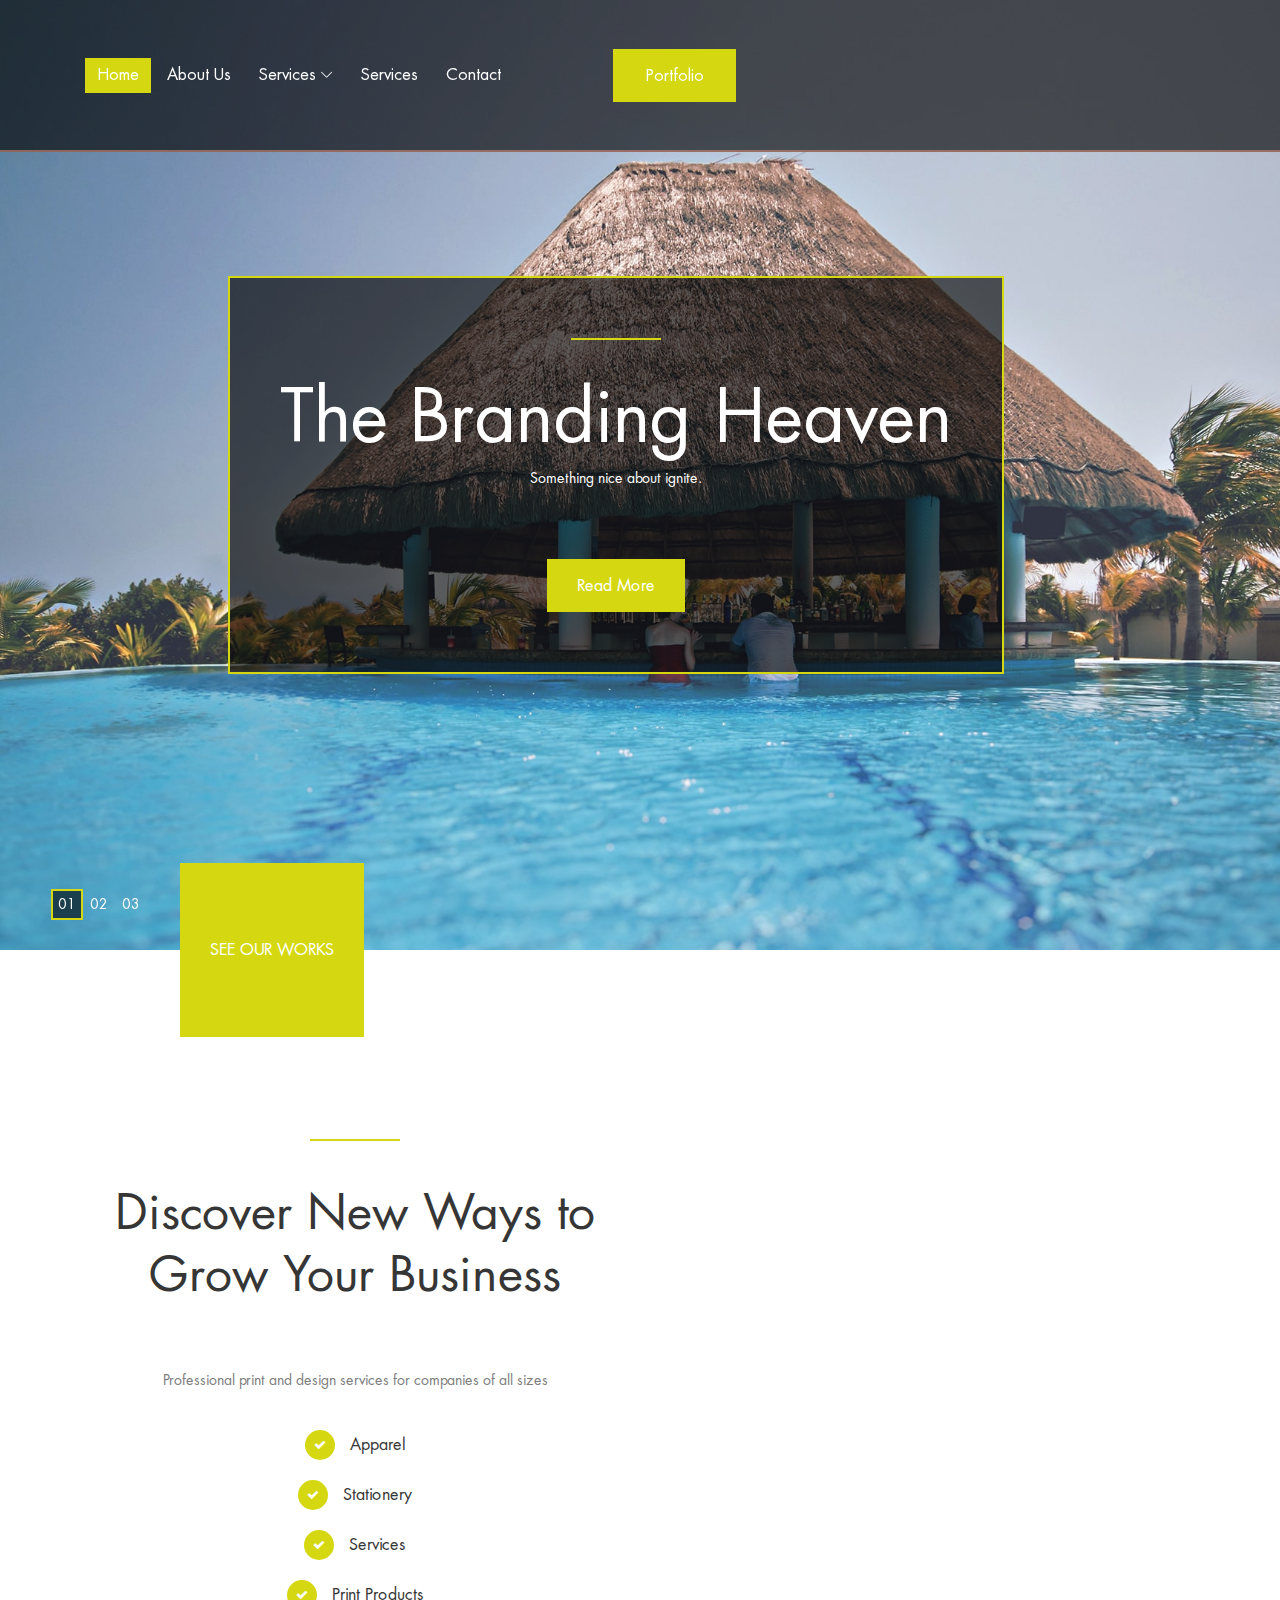
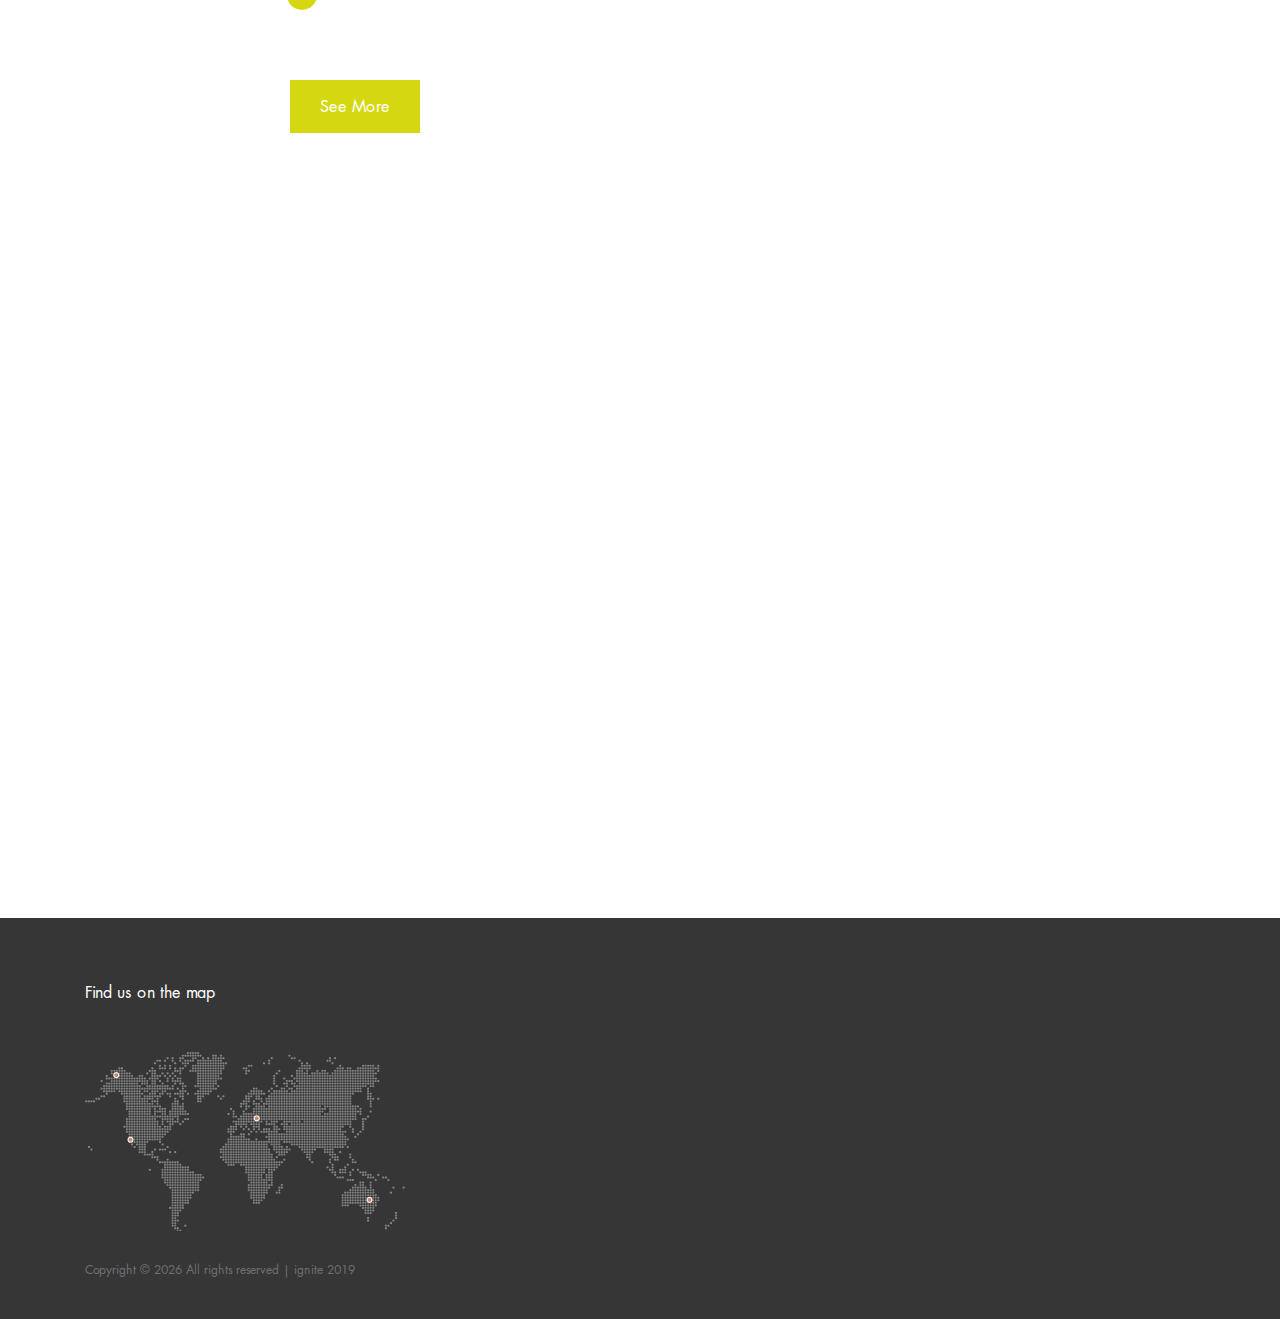
==== commit 83aae53b: "map configured" ====
--- a/index.html
+++ b/index.html
@@ -9,7 +9,7 @@
     <!-- The above 4 meta tags *must* come first in the head; any other head content must come *after* these tags -->
 
     <!-- Title -->
-    <title>Ignite - Brandig &amp; Printing</title>
+    <title>Ignite - Branding &amp; Printing</title>
 
     <!-- Favicon -->
     <link rel="icon" href="img/core-img/favicon.ico">
@@ -36,8 +36,8 @@
                     <!-- Menu -->
                     <nav class="classy-navbar justify-content-between" id="palatinNav">
 
-                        <!-- Nav brand -->
-                        <a href="index.html" class="nav-brand"><img src="img/core-img/logo.png" alt=""></a>
+                        <!-- Nav brand 
+                        <a href="index.html" class="nav-brand"><img src="img/core-img/logo.png" alt=""></a> -->
 
                         <!-- Navbar Toggler -->
                         <div class="classy-navbar-toggler">
@@ -57,18 +57,8 @@
                                 <ul>
                                     <li class="active"><a href="index.html">Home</a></li>
                                     <li><a href="about-us.html">About Us</a></li>
-                                    <li><a href="#">Pages</a>
-                                        <ul class="dropdown">
-                                            <li><a href="index.html">Home</a></li>
-                                            <li><a href="about-us.html">About Us</a></li>
-                                            <li><a href="services.html">Services</a></li>
-                                            <li><a href="rooms.html">Rooms</a></li>
-                                            <li><a href="blog.html">News</a></li>
-                                            <li><a href="contact.html">Contact</a></li>
-                                            <li><a href="elements.html">Elements</a></li>
-                                        </ul>
-                                    </li>
-                                    <li><a href="#">Mega Menu</a>
+
+                                    <li><a href="#">Services</a>
                                         <div class="megamenu">
                                             <ul class="single-mega cn-col-4">
                                                 <li><a href="index.html">Home</a></li>
@@ -114,7 +104,7 @@
 
                                 <!-- Button -->
                                 <div class="menu-btn">
-                                    <a href="#" class="btn palatin-btn">Make a Reservation</a>
+                                    <a href="#" class="btn palatin-btn">Portfolio</a>
                                 </div>
 
                             </div>
@@ -141,10 +131,8 @@
                             <!-- Slide Content -->
                             <div class="hero-slides-content" data-animation="fadeInUp" data-delay="100ms">
                                 <div class="line" data-animation="fadeInUp" data-delay="300ms"></div>
-                                <h2 data-animation="fadeInUp" data-delay="500ms">The Vacation Heaven</h2>
-                                <p data-animation="fadeInUp" data-delay="700ms">Lorem ipsum dolor sit amet, consectetur
-                                    adipiscing elit. Donec malesuada lorem maximus mauris sceleri sque, at rutrum nulla
-                                    dictum. Ut ac ligula sapien. Suspendisse cursus faucibus finibus.</p>
+                                <h2 data-animation="fadeInUp" data-delay="500ms">The Branding Heaven</h2>
+                                <p data-animation="fadeInUp" data-delay="700ms">Something nice about ignite.</p>
                                 <a href="#" class="btn palatin-btn mt-50" data-animation="fadeInUp"
                                     data-delay="900ms">Read More</a>
                             </div>
@@ -163,10 +151,9 @@
                             <!-- Slide Content -->
                             <div class="hero-slides-content" data-animation="fadeInUp" data-delay="100ms">
                                 <div class="line" data-animation="fadeInUp" data-delay="300ms"></div>
-                                <h2 data-animation="fadeInUp" data-delay="500ms">A place to remember</h2>
-                                <p data-animation="fadeInUp" data-delay="700ms">Lorem ipsum dolor sit amet, consectetur
-                                    adipiscing elit. Donec malesuada lorem maximus mauris sceleri sque, at rutrum nulla
-                                    dictum. Ut ac ligula sapien. Suspendisse cursus faucibus finibus.</p>
+                                <h2 data-animation="fadeInUp" data-delay="500ms"> Reliable</h2>
+                                <p data-animation="fadeInUp" data-delay="700ms">
+                                    Always deliver top quality work on time.</p>
                                 <a href="#" class="btn palatin-btn mt-50" data-animation="fadeInUp"
                                     data-delay="900ms">Read More</a>
                             </div>
@@ -185,10 +172,9 @@
                             <!-- Slide Content -->
                             <div class="hero-slides-content" data-animation="fadeInUp" data-delay="100ms">
                                 <div class="line" data-animation="fadeInUp" data-delay="300ms"></div>
-                                <h2 data-animation="fadeInUp" data-delay="500ms">Enjoy your life</h2>
-                                <p data-animation="fadeInUp" data-delay="700ms">Lorem ipsum dolor sit amet, consectetur
-                                    adipiscing elit. Donec malesuada lorem maximus mauris sceleri sque, at rutrum nulla
-                                    dictum. Ut ac ligula sapien. Suspendisse cursus faucibus finibus.</p>
+                                <h2 data-animation="fadeInUp" data-delay="500ms"> Brand Growth</h2>
+                                <p data-animation="fadeInUp" data-delay="700ms">
+                                    Definitio.</p>
                                 <a href="#" class="btn palatin-btn mt-50" data-animation="fadeInUp"
                                     data-delay="900ms">Read More</a>
                             </div>
@@ -208,7 +194,7 @@
                 <div class="col-12 col-lg-10">
                     <div class="book-now-form">
                         <form action="#">
-                            <!-- Form Group -->
+                            <!-- Form Group 
                             <div class="form-group">
                                 <label for="select1">Check In</label>
                                 <select class="form-control" id="select1">
@@ -220,9 +206,9 @@
                                     <option>24 June</option>
                                     <option>25 June</option>
                                 </select>
-                            </div>
-
-                            <!-- Form Group -->
+                            </div> -->
+
+                            <!-- Form Group
                             <div class="form-group">
                                 <label for="select2">Check Out</label>
                                 <select class="form-control" id="select2">
@@ -235,9 +221,9 @@
                                     <option>26 June</option>
                                     <option>27 June</option>
                                 </select>
-                            </div>
-
-                            <!-- Form Group -->
+                            </div>  -->
+
+                            <!-- Form Group 
                             <div class="form-group">
                                 <label for="select3">Adults</label>
                                 <select class="form-control" id="select3">
@@ -247,9 +233,9 @@
                                     <option>05</option>
                                     <option>06</option>
                                 </select>
-                            </div>
-
-                            <!-- Form Group -->
+                            </div> -->
+
+                            <!-- Form Group 
                             <div class="form-group">
                                 <label for="select4">Childrens</label>
                                 <select class="form-control" id="select4">
@@ -259,7 +245,7 @@
                                     <option>04</option>
                                     <option>05</option>
                                 </select>
-                            </div>
+                            </div> -->
 
                             <!-- Button -->
                             <button type="submit">See our Works</button>
@@ -280,18 +266,17 @@
                     <div class="about-text text-center mb-100">
                         <div class="section-heading text-center">
                             <div class="line-"></div>
-                            <h2>A place to remember</h2>
-                        </div>
-                        <p>Lorem ipsum dolor sit amet, consectetur adipiscing elit. Donec malesuada lorem maximus mauris
-                            sceleri sque, at rutrum nulla dictum. Ut ac ligula sapien. Suspendisse cursus faucibus
-                            finibus. Lorem ipsum dolor sit amet, consectetur adipiscing elit. Donec malesuada lorem
-                            maximus mauris sceleri sque, at rutrum nulla dictum. Ut ac ligula sapien. Suspendisse cursus
-                            faucibus finibus.</p>
+                            <h2>Discover New Ways to Grow Your Business</h2>
+                        </div>
+                        <p>Professional print and design services for companies of all sizes</p>
                         <div class="about-key-text">
-                            <h6><span class="fa fa-check"></span> Donec malesuada lorem maximus mauris sceleri</h6>
-                            <h6><span class="fa fa-check"></span> Malesuada lorem maximus mauris sceleri</h6>
-                        </div>
-                        <a href="#" class="btn palatin-btn mt-50">Read More</a>
+
+                            <h6><span class="fa fa-check"></span> Apparel</h6>
+                            <h6><span class="fa fa-check"></span> Stationery</h6>
+                            <h6><span class="fa fa-check"></span> Services</h6>
+                            <h6><span class="fa fa-check"></span> Print Products</h6>
+                        </div>
+                        <a href="#" class="btn palatin-btn mt-50">See More</a>
                     </div>
                 </div>
 
@@ -316,7 +301,7 @@
     </section>
     <!-- ##### About Us Area End ##### -->
 
-    <!-- ##### Pool Area Start ##### -->
+    <!-- ##### Pool Area Start ##### 
     <section class="pool-area section-padding-100 bg-img bg-fixed" style="background-image: url(img/bg-img/4.png);">
         <div class="container">
             <div class="row justify-content-end">
@@ -351,16 +336,17 @@
                                 </div>
                             </div>
                         </div>
-                        <!-- Button -->
+                        <!-- Button
                         <a href="#" class="btn palatin-btn mt-50">Read More</a>
                     </div>
                 </div>
             </div>
         </div>
-    </section>
+    </section>  -->
+
     <!-- ##### Pool Area End ##### -->
 
-    <!-- ##### Rooms Area Start ##### -->
+    <!-- ##### Rooms Area Start #####
     <section class="rooms-area section-padding-100-0">
         <div class="container">
             <div class="row justify-content-center">
@@ -376,87 +362,49 @@
 
             <div class="row justify-content-center">
 
-                <!-- Single Rooms Area -->
+                <!-- Single Rooms Area 
                 <div class="col-12 col-md-6 col-lg-4">
                     <div class="single-rooms-area wow fadeInUp" data-wow-delay="100ms">
-                        <!-- Thumbnail -->
+                        <!-- Thumbnail
                         <div class="bg-thumbnail bg-img" style="background-image: url(img/bg-img/1.jpg);"></div>
-                        <!-- Price -->
+                        <!-- Price 
                         <p class="price-from">From $150/night</p>
-                        <!-- Rooms Text -->
+                        <!-- Rooms Text
                         <div class="rooms-text">
                             <div class="line"></div>
                             <h4>Deluxe Room</h4>
                             <p>Lorem ipsum dolor sit amet, consectetur adipiscing elit. Donec malesuada lorem maximus
                                 mauris sceleri sque.</p>
                         </div>
-                        <!-- Book Room -->
+                        <!-- Book Room 
                         <a href="#" class="book-room-btn btn palatin-btn">Book Room</a>
                     </div>
                 </div>
 
-                <!-- Single Rooms Area -->
-                <div class="col-12 col-md-6 col-lg-4">
-                    <div class="single-rooms-area wow fadeInUp" data-wow-delay="300ms">
-                        <!-- Thumbnail -->
-                        <div class="bg-thumbnail bg-img" style="background-image: url(img/bg-img/8.jpg);"></div>
-                        <!-- Price -->
-                        <p class="price-from">From $150/night</p>
-                        <!-- Rooms Text -->
-                        <div class="rooms-text">
-                            <div class="line"></div>
-                            <h4>Double Suite</h4>
-                            <p>Lorem ipsum dolor sit amet, consectetur adipiscing elit. Donec malesuada lorem maximus
-                                mauris sceleri sque.</p>
-                        </div>
-                        <!-- Book Room -->
-                        <a href="#" class="book-room-btn btn palatin-btn">Book Room</a>
-                    </div>
-                </div>
-
-                <!-- Single Rooms Area -->
-                <div class="col-12 col-md-6 col-lg-4">
-                    <div class="single-rooms-area wow fadeInUp" data-wow-delay="500ms">
-                        <!-- Thumbnail -->
-                        <div class="bg-thumbnail bg-img" style="background-image: url(img/bg-img/9.jpg);"></div>
-                        <!-- Price -->
-                        <p class="price-from">From $100/night</p>
-                        <!-- Rooms Text -->
-                        <div class="rooms-text">
-                            <div class="line"></div>
-                            <h4>Single Room</h4>
-                            <p>Lorem ipsum dolor sit amet, consectetur adipiscing elit. Donec malesuada lorem maximus
-                                mauris sceleri sque.</p>
-                        </div>
-                        <!-- Book Room -->
-                        <a href="#" class="book-room-btn btn palatin-btn">Book Room</a>
-                    </div>
-                </div>
-
-            </div>
-        </div>
-    </section>
+               
+            </div>
+        </div>
+    </section>   -->
     <!-- ##### Rooms Area End ##### -->
 
     <!-- ##### Contact Area Start ##### -->
     <section class="contact-area d-flex flex-wrap align-items-center">
         <div class="home-map-area">
             <iframe
-                src="https://www.google.com/maps/embed?pb=!1m18!1m12!1m3!1d22236.40558254599!2d-118.25292394686001!3d34.057682914027104!2m3!1f0!2f0!3f0!3m2!1i1024!2i768!4f13.1!3m3!1m2!1s0x80c2c75ddc27da13%3A0xe22fdf6f254608f4!2z4Kay4Ka4IOCmj-CmnuCnjeCmnOCnh-CmsuCnh-CmuCwg4KaV4KeN4Kav4Ka-4Kay4Ka_4Kar4KeL4Kaw4KeN4Kao4Ka_4Kav4Ka84Ka-LCDgpq7gpr7gprDgp43gppXgpr_gpqgg4Kav4KeB4KaV4KeN4Kak4Kaw4Ka-4Ka34KeN4Kaf4KeN4Kaw!5e0!3m2!1sbn!2sbd!4v1532328708137"
-                allowfullscreen></iframe>
+                src="https://www.google.com/maps/embed?pb=!1m18!1m12!1m3!1d3988.826264451352!2d36.816195214907225!3d-1.277727199068059!2m3!1f0!2f0!3f0!3m2!1i1024!2i768!4f13.1!3m3!1m2!1s0x182f10d532227069%3A0xa05989876ea69208!2sIgnite+Branding+Limited!5e0!3m2!1sen!2sbd!4v1552723218282"
+                width="600" height="450" frameborder="0" style="border:0" allowfullscreen></iframe>
         </div>
         <!-- Contact Info -->
         <div class="contact-info">
             <div class="section-heading wow fadeInUp" data-wow-delay="100ms">
                 <div class="line-"></div>
                 <h2>Contact Info</h2>
-                <p>Lorem ipsum dolor sit amet, consectetur adipiscing elit. Donec malesuada lorem maximus mauris sceleri
-                    sque, at rutrum nulla dictum. Ut ac ligula sapien. Suspendisse cursus faucibus finibus. Lorem ipsum
-                    dolor sit amet, consectetur adipiscing.</p>
-            </div>
-            <h4 class="wow fadeInUp" data-wow-delay="300ms">Los Angeles 1481 Creekside Lane Avila Beach, CA 931</h4>
-            <h5 class="wow fadeInUp" data-wow-delay="400ms">+53 345 7953 32453</h5>
-            <h5 class="wow fadeInUp" data-wow-delay="500ms">yourmail@gmail.com</h5>
+                <p>Lets see what we can do for you .</p>
+            </div>
+            <h4 class="wow fadeInUp" data-wow-delay="300ms">Kijabe Stret ,Nairobi</h4>
+            <h5 class="wow fadeInUp" data-wow-delay="400ms">1 floor, KIMS HOuse </h5>
+            <h5 class="wow fadeInUp" data-wow-delay="500ms"> + 254 726 560 012</h5>
+            <h5 class="wow fadeInUp" data-wow-delay="500ms">info@igite.co.ke</h5>
             <!-- Social Info -->
             <div class="social-info mt-50 wow fadeInUp" data-wow-delay="600ms">
                 <a href="#"><i class="fa fa-pinterest" aria-hidden="true"></i></a>
@@ -475,15 +423,13 @@
         <div class="container">
             <div class="row">
 
-                <!-- Footer Widget Area -->
+                <!-- Footer Widget Area
                 <div class="col-12 col-lg-5">
                     <div class="footer-widget-area mt-50">
                         <a href="#" class="d-block mb-5"><img src="img/core-img/logo.png" alt=""></a>
-                        <p>Lorem ipsum dolor sit amet, consectetur adipiscing elit. Donec malesuada lorem maximus mauris
-                            sceleri sque, at rutrum nulla dictum. Ut ac ligula sapien. Suspendisse cursus faucibus
-                            finibus. </p>
-                    </div>
-                </div>
+                        <p> </p>
+                    </div>
+                </div> -->
 
                 <!-- Footer Widget Area -->
                 <div class="col-12 col-md-6 col-lg-4">
@@ -511,9 +457,9 @@
                         <p><a href="#">
                                 <!-- Link back to Colorlib can't be removed. Template is licensed under CC BY 3.0. -->
                                 Copyright &copy;
-                                <script>document.write(new Date().getFullYear());</script> All rights reserved | This
-                                template is made with <i class="fa fa-heart-o" aria-hidden="true"></i> by <a
-                                    href="https://colorlib.com" target="_blank">Colorlib</a>
+                                <script>document.write(new Date().getFullYear());</script> All rights reserved | ignite
+                                2019
+
                                 <!-- Link back to Colorlib can't be removed. Template is licensed under CC BY 3.0. -->
                         </p>
                     </div>
--- a/style.css
+++ b/style.css
@@ -182,7 +182,7 @@
   .section-heading .line- {
     width: 90px;
     height: 2px;
-    background-color: #cb8670;
+    background-color: #d5d810;
     display: block;
     margin-bottom: 40px; }
   .section-heading h2 {
@@ -223,7 +223,7 @@
     height: 19px;
     display: inline-block;
     border-radius: 50%;
-    background: #cb8670; }
+    background: #d5d810; }
   .preloader .cssload-loading i:first-child {
     opacity: 0;
     animation: cssload-loading-ani2 0.58s linear infinite;
@@ -345,7 +345,7 @@
 
 /* :: 3.7.0 ScrollUp */
 #scrollUp {
-  background-color: #cb8670;
+  background-color: #d5d810;
   border-radius: 0;
   bottom: 50px;
   box-shadow: 0 2px 6px 0 rgba(0, 0, 0, 0.3);
@@ -363,7 +363,7 @@
 
 /* :: 3.8.0 Palatin Button */
 .palatin-btn {
-  background-color: #cb8670;
+  background-color: #d5d810;
   -webkit-transition-duration: 500ms;
   transition-duration: 500ms;
   position: relative;
@@ -387,17 +387,17 @@
     color: #ffffff; }
     .palatin-btn.btn-2:hover, .palatin-btn.btn-2:focus {
       font-size: 16px;
-      background-color: #cb8670;
+      background-color: #d5d810;
       color: #ffffff; }
   .palatin-btn.btn-3 {
     background-color: #ffffff;
-    color: #cb8670;
-    border: 2px solid #cb8670;
+    color: #d5d810;
+    border: 2px solid #d5d810;
     height: 49px;
     line-height: 48px; }
     .palatin-btn.btn-3:hover, .palatin-btn.btn-3:focus {
       font-size: 16px;
-      background-color: #cb8670;
+      background-color: #d5d810;
       color: #ffffff; }
 
 /* :: 4.0 Header Area CSS */
@@ -437,19 +437,19 @@
         background-color: transparent; }
         .header-area .palatin-main-menu .classy-navbar .classynav ul li a:hover, .header-area .palatin-main-menu .classy-navbar .classynav ul li a:focus {
           color: #ffffff;
-          background-color: #cb8670; }
+          background-color: #d5d810; }
         @media only screen and (min-width: 992px) and (max-width: 1199px) {
           .header-area .palatin-main-menu .classy-navbar .classynav ul li a {
             font-size: 14px; } }
         @media only screen and (min-width: 768px) and (max-width: 991px) {
           .header-area .palatin-main-menu .classy-navbar .classynav ul li a {
-            background-color: #cb8670; } }
+            background-color: #d5d810; } }
         @media only screen and (max-width: 767px) {
           .header-area .palatin-main-menu .classy-navbar .classynav ul li a {
-            background-color: #cb8670; } }
+            background-color: #d5d810; } }
       .header-area .palatin-main-menu .classy-navbar .classynav ul li.active a {
         color: #ffffff;
-        background-color: #cb8670; }
+        background-color: #d5d810; }
       .header-area .palatin-main-menu .classy-navbar .classynav ul li.megamenu-item > a::after,
       .header-area .palatin-main-menu .classy-navbar .classynav ul li.has-down > a::after {
         color: #ffffff; }
@@ -500,10 +500,10 @@
 
 @media only screen and (min-width: 768px) and (max-width: 991px) {
   .breakpoint-on .classy-navbar .classy-menu {
-    background-color: #cb8670; } }
+    background-color: #d5d810; } }
 @media only screen and (max-width: 767px) {
   .breakpoint-on .classy-navbar .classy-menu {
-    background-color: #cb8670; } }
+    background-color: #d5d810; } }
 
 @media only screen and (min-width: 768px) and (max-width: 991px) {
   .classynav ul li .megamenu .single-mega.cn-col-4 {
@@ -551,7 +551,7 @@
       .hero-slides .owl-dots .owl-dot.active, .hero-slides .owl-dots .owl-dot:hover, .hero-slides .owl-dots .owl-dot:focus {
         color: #ffffff;
         background-color: #1b3f4c;
-        border: 2px solid #cb8670;
+        border: 2px solid #d5d810;
         box-shadow: none; }
 
 .single-hero-slide {
@@ -582,7 +582,7 @@
     display: inline-block;
     padding: 60px 50px;
     background-color: rgba(0, 0, 0, 0.63);
-    border: 2px solid #cb8670;
+    border: 2px solid #d5d810;
     text-align: center; }
     @media only screen and (min-width: 992px) and (max-width: 1199px) {
       .single-hero-slide .hero-slides-content {
@@ -596,7 +596,7 @@
     .single-hero-slide .hero-slides-content .line {
       width: 90px;
       height: 2px;
-      background-color: #cb8670;
+      background-color: #d5d810;
       margin: 0 auto 30px; }
     .single-hero-slide .hero-slides-content h2 {
       position: relative;
@@ -686,9 +686,9 @@
       width: 20%;
       height: 174px;
       background-color: #363636;
-      border-left: 2px solid #cb8670;
-      border-top: 2px solid #cb8670;
-      border-bottom: 2px solid #cb8670;
+      border-left: 2px solid #d5d810;
+      border-top: 2px solid #d5d810;
+      border-bottom: 2px solid #d5d810;
       margin-bottom: 0;
       padding: 0 30px; }
       @media only screen and (min-width: 768px) and (max-width: 991px) {
@@ -705,16 +705,16 @@
           width: 100%;
           height: 100px;
           border-bottom: 0 solid transparent;
-          border-right: 2px solid #cb8670; } }
+          border-right: 2px solid #d5d810; } }
     .book-now-form form .form-group label {
-      color: #cb8670;
+      color: #d5d810;
       display: block;
       font-size: 14px;
       width: 100%; }
     .book-now-form form button {
-      border-right: 2px solid #cb8670;
+      border-right: 2px solid #d5d810;
       font-size: 16px;
-      background-color: #cb8670;
+      background-color: #d5d810;
       text-transform: uppercase;
       color: #ffffff;
       cursor: pointer;
@@ -827,7 +827,7 @@
       height: 30px;
       text-align: center;
       font-size: 12px;
-      background-color: #cb8670;
+      background-color: #d5d810;
       border-radius: 50%;
       line-height: 30px;
       color: #ffffff; }
@@ -838,7 +838,7 @@
   z-index: 1;
   width: 100%;
   padding: 70px 50px;
-  border: 2px solid #cb8670;
+  border: 2px solid #d5d810;
   background-color: rgba(0, 0, 0, 0.63); }
   @media only screen and (max-width: 767px) {
     .pool-content {
@@ -852,7 +852,7 @@
         margin-top: 30px; } }
     .pool-content .pool-feature i {
       font-size: 70px;
-      color: #cb8670;
+      color: #d5d810;
       margin-bottom: 15px;
       display: block; }
     .pool-content .pool-feature p {
@@ -887,7 +887,7 @@
     transform: translateX(-50%);
     padding: 10px 15px;
     background-color: #181818;
-    border: 2px solid #cb8670;
+    border: 2px solid #d5d810;
     display: inline-block;
     margin-bottom: 0;
     line-height: 1;
@@ -902,14 +902,14 @@
     right: 20px;
     bottom: 20px;
     width: calc(100% - 40px);
-    border: 2px solid #cb8670;
+    border: 2px solid #d5d810;
     text-align: center;
     -webkit-transition-duration: 500ms;
     transition-duration: 500ms; }
     .single-rooms-area .rooms-text .line {
       width: 90px;
       height: 2px;
-      background-color: #cb8670;
+      background-color: #d5d810;
       display: block;
       margin: 0 auto 20px; }
     .single-rooms-area .rooms-text h4 {
@@ -949,7 +949,7 @@
       .pagination-area .pagination .page-item .page-link:hover, .pagination-area .pagination .page-item .page-link:focus {
         color: #ffffff;
         background-color: #616161;
-        border: 2px solid #cb8670;
+        border: 2px solid #d5d810;
         box-shadow: none; }
     .pagination-area .pagination .page-item:first-child .page-link {
       margin-left: 0;
@@ -961,7 +961,7 @@
     .pagination-area .pagination .page-item.active .page-link {
       color: #ffffff;
       background-color: #616161;
-      border: 2px solid #cb8670; }
+      border: 2px solid #d5d810; }
 
 /* :: 10.0 Services Area CSS */
 .services-intro {
@@ -993,7 +993,7 @@
       left: 50%;
       z-index: 50;
       background-color: rgba(255, 255, 255, 0.85);
-      border: 2px solid #cb8670;
+      border: 2px solid #d5d810;
       padding: 30px;
       -webkit-transform: translate(-50%, -50%);
       transform: translate(-50%, -50%); }
@@ -1002,7 +1002,7 @@
           width: 85%; } }
       .core-features-area .single-core-feature .feature-content i {
         font-size: 60px;
-        color: #cb8670;
+        color: #d5d810;
         margin-bottom: 30px;
         display: block; }
       .core-features-area .single-core-feature .feature-content h3 {
@@ -1025,7 +1025,7 @@
   .single-service-area i {
     display: block;
     margin-bottom: 30px;
-    color: #cb8670;
+    color: #d5d810;
     font-size: 60px; }
   .single-service-area h4 {
     font-size: 30px;
@@ -1072,7 +1072,7 @@
         height: 30px;
         text-align: center;
         font-size: 12px;
-        background-color: #cb8670;
+        background-color: #d5d810;
         border-radius: 50%;
         line-height: 30px;
         color: #ffffff; }
@@ -1081,7 +1081,7 @@
 .testimonial-content {
   position: relative;
   z-index: 1;
-  border: 2px solid #cb8670;
+  border: 2px solid #d5d810;
   background-color: #ffffff;
   padding: 100px;
   width: 100%; }
@@ -1103,7 +1103,7 @@
       margin-top: 55px;
       margin-bottom: 60px; }
       .testimonial-content .single-testimonial h6 span {
-        color: #cb8670; }
+        color: #d5d810; }
       @media only screen and (max-width: 767px) {
         .testimonial-content .single-testimonial h6 {
           margin-top: 25px;
@@ -1133,7 +1133,7 @@
       width: 100%;
       height: 46px;
       background-color: transparent;
-      border: 2px solid #cb8670;
+      border: 2px solid #d5d810;
       padding: 0 15px;
       color: #ffffff; }
     .footer-area .footer-widget-area .subscribe-form button {
@@ -1146,7 +1146,7 @@
       margin-top: 15px;
       color: #ffffff;
       cursor: pointer;
-      background-color: #cb8670; }
+      background-color: #d5d810; }
       .footer-area .footer-widget-area .subscribe-form button:hover, .footer-area .footer-widget-area .subscribe-form button:focus {
         background-color: #363636; }
   .footer-area .copywrite-text {
@@ -1182,7 +1182,7 @@
       color: #ffffff;
       margin-bottom: 0;
       padding: 5px 30px;
-      border: 2px solid #cb8670;
+      border: 2px solid #d5d810;
       background-color: rgba(0, 0, 0, 0.63); }
       @media only screen and (min-width: 768px) and (max-width: 991px) {
         .breadcumb-area .bradcumbContent h2 {
@@ -1202,7 +1202,7 @@
     position: relative;
     z-index: 1;
     width: 80%;
-    border: 2px solid #cb8670;
+    border: 2px solid #d5d810;
     padding: 50px 40px 30px;
     left: 10%;
     text-align: center;
@@ -1225,7 +1225,7 @@
       display: block;
       margin-bottom: 10px; }
       .single-blog-post .post-content .post-title:hover, .single-blog-post .post-content .post-title:focus {
-        color: #cb8670; }
+        color: #d5d810; }
       @media only screen and (max-width: 767px) {
         .single-blog-post .post-content .post-title {
           font-size: 20px;
@@ -1301,7 +1301,7 @@
       display: inline-block;
       margin-right: 15px; }
       .contact-area .contact-info .social-info a:hover, .contact-area .contact-info .social-info a:focus {
-        color: #cb8670; }
+        color: #d5d810; }
 
 .single-contact-information {
   position: relative;
@@ -1328,7 +1328,7 @@
       margin-bottom: 0; }
     .single-contact-information .contact-content p:first-child {
       font-size: 18px;
-      color: #cb8670;
+      color: #d5d810;
       margin-bottom: 0;
       -webkit-box-flex: 0;
       -ms-flex: 0 0 90px;
@@ -1369,7 +1369,7 @@
       height: 52px; }
       .contact-form-area form input:focus,
       .contact-form-area form textarea:focus {
-        border-color: #cb8670;
+        border-color: #d5d810;
         box-shadow: none; }
     .contact-form-area form textarea {
       height: 180px; }
@@ -1411,10 +1411,10 @@
   position: relative;
   z-index: 1;
   padding: 50px 30px;
-  border: 2px solid #cb8670;
+  border: 2px solid #d5d810;
   text-align: center; }
   .single-icon i {
-    color: #cb8670;
+    color: #d5d810;
     font-size: 70px;
     display: block;
     margin-bottom: 30px; }
@@ -1427,7 +1427,7 @@
   z-index: 1;
   width: 200px;
   padding: 35px 15px;
-  border: 2px solid #cb8670;
+  border: 2px solid #d5d810;
   text-align: center;
   background-color: #363636;
   margin: 0 auto;
@@ -1439,7 +1439,7 @@
     display: block;
     font-size: 70px;
     margin-bottom: 10px;
-    color: #cb8670; }
+    color: #d5d810; }
   .single-cool-fact .scf-text h2 {
     font-size: 48px;
     margin-bottom: 5px;
@@ -1459,7 +1459,7 @@
     color: #ffffff;
     line-height: 1; }
   .single-cool-fact:hover, .single-cool-fact:focus {
-    background-color: #cb8670; }
+    background-color: #d5d810; }
     .single-cool-fact:hover .scf-text i, .single-cool-fact:focus .scf-text i {
       color: #ffffff; }
 
@@ -1475,9 +1475,9 @@
 .single-accordion h6 {
   margin-bottom: 0; }
   .single-accordion h6 a {
-    background-color: #cb8670;
+    background-color: #d5d810;
     border-radius: 0;
-    border: 2px solid #cb8670;
+    border: 2px solid #d5d810;
     color: #ffffff;
     display: block;
     margin: 0;
@@ -1505,7 +1505,7 @@
       transition-duration: 500ms;
       background-color: #ffffff;
       color: #7d7d7d;
-      border: 2px solid #cb8670; }
+      border: 2px solid #d5d810; }
       .single-accordion h6 a.collapsed span {
         color: #7d7d7d; }
         .single-accordion h6 a.collapsed span.accor-close {
@@ -1528,7 +1528,7 @@
     margin-bottom: 30px; }
     .palatin-tabs-content .nav-tabs .nav-link {
       background-color: #ffffff;
-      border: 2px solid #cb8670;
+      border: 2px solid #d5d810;
       padding: 0 20px;
       height: 58px;
       line-height: 58px;
@@ -1547,7 +1547,7 @@
         .palatin-tabs-content .nav-tabs .nav-link {
           padding: 0 15px; } }
       .palatin-tabs-content .nav-tabs .nav-link.active {
-        background-color: #cb8670;
+        background-color: #d5d810;
         color: #ffffff; }
   .palatin-tabs-content .palatin-tab-text p {
     margin-bottom: 0; }
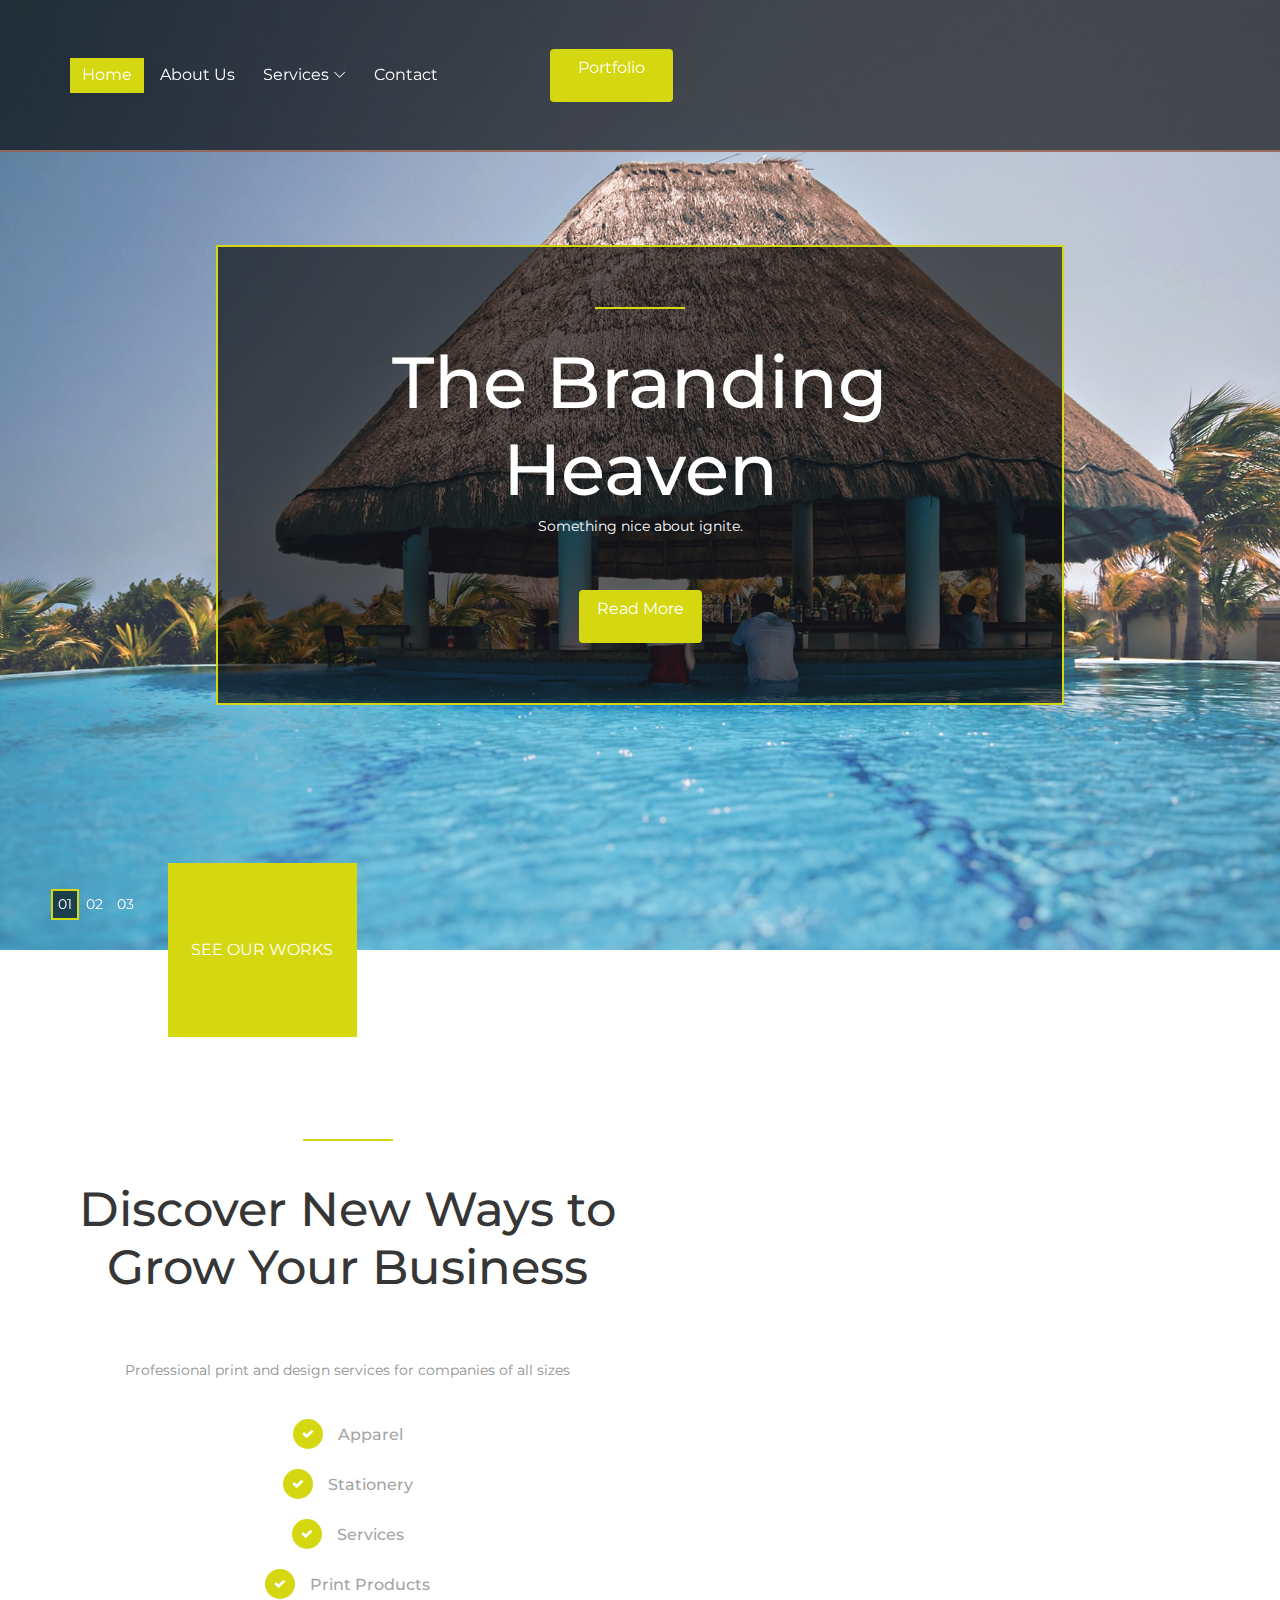
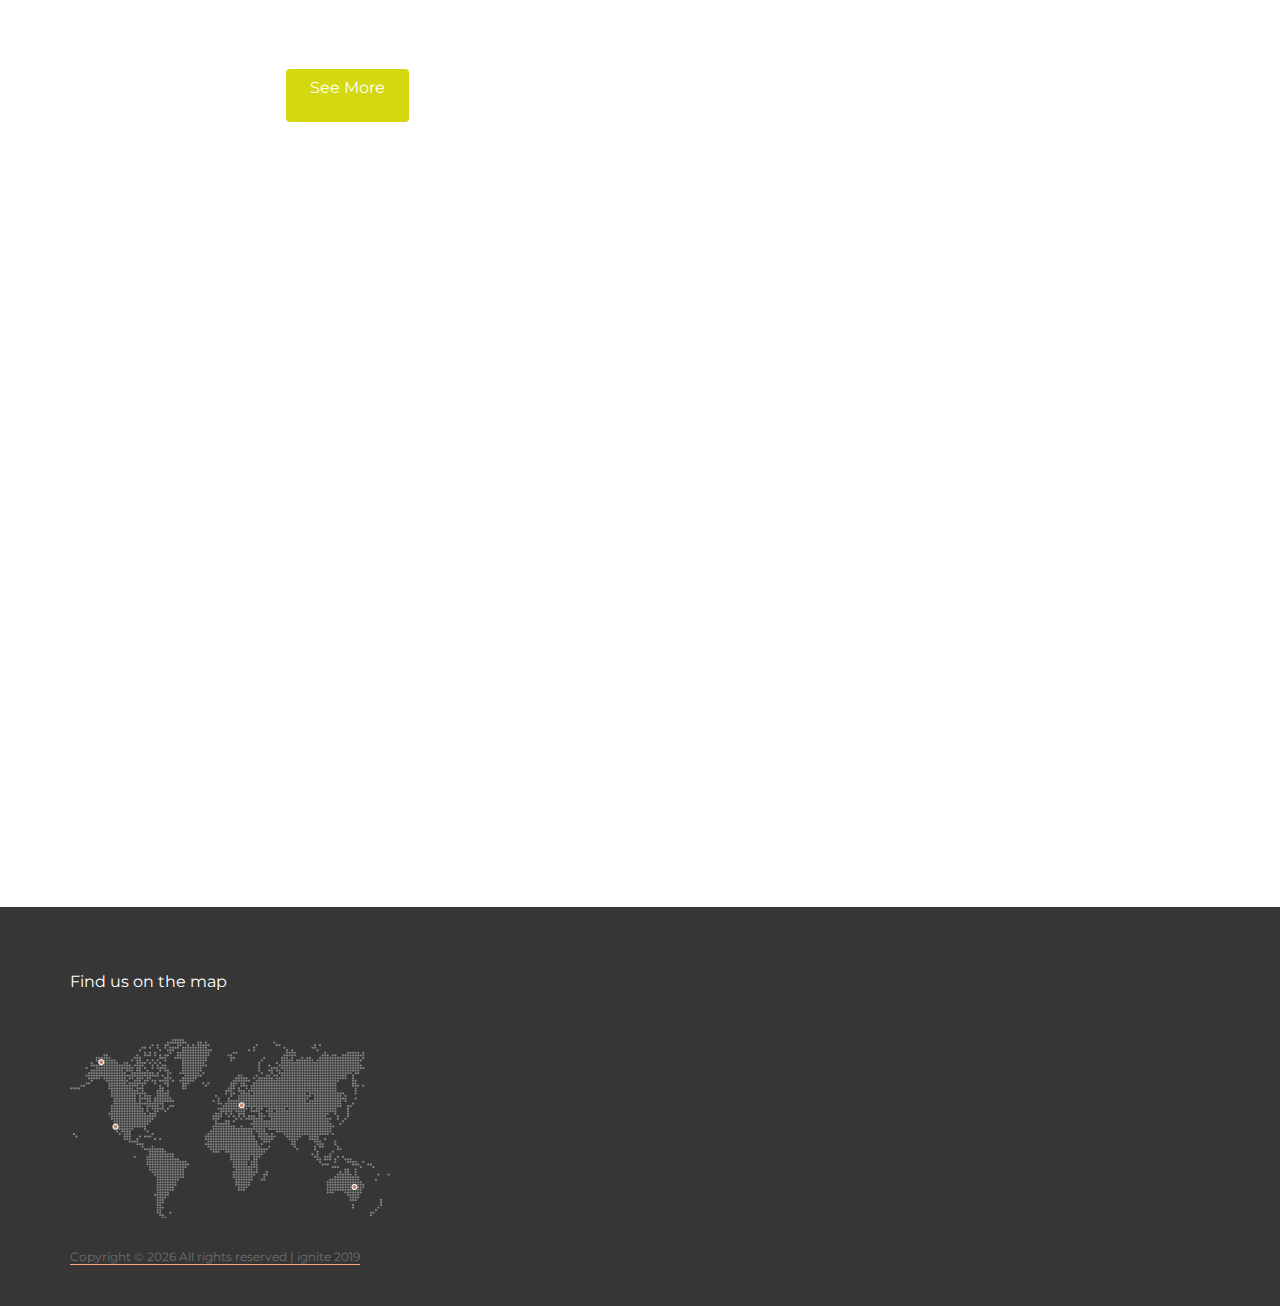
==== commit 33107310: "1.Added bootsrap 2.more js animations" ====
--- a/index.html
+++ b/index.html
@@ -16,6 +16,13 @@
 
     <!-- Core Stylesheet -->
     <link rel="stylesheet" href="style.css">
+    <link rel="stylesheet" type="text/css" href="styles/bootstrap4/bootstrap.min.css">
+    <link href="plugins/font-awesome-4.7.0/css/font-awesome.min.css" rel="stylesheet" type="text/css">
+    <link rel="stylesheet" type="text/css" href="plugins/OwlCarousel2-2.2.1/owl.carousel.css">
+    <link rel="stylesheet" type="text/css" href="plugins/OwlCarousel2-2.2.1/owl.theme.default.css">
+    <link rel="stylesheet" type="text/css" href="plugins/OwlCarousel2-2.2.1/animate.css">
+    <link rel="stylesheet" type="text/css" href="styles/main_styles.css">
+    <link rel="stylesheet" type="text/css" href="styles/responsive.css">
 
 </head>
 
@@ -36,7 +43,7 @@
                     <!-- Menu -->
                     <nav class="classy-navbar justify-content-between" id="palatinNav">
 
-                        <!-- Nav brand 
+                        <!-- Nav brand
                         <a href="index.html" class="nav-brand"><img src="img/core-img/logo.png" alt=""></a> -->
 
                         <!-- Navbar Toggler -->
@@ -58,47 +65,45 @@
                                     <li class="active"><a href="index.html">Home</a></li>
                                     <li><a href="about-us.html">About Us</a></li>
 
-                                    <li><a href="#">Services</a>
-                                        <div class="megamenu">
+                                    <li><a href="services.html">Services</a>
+                                        <div class="megamenu cn-col-12">
                                             <ul class="single-mega cn-col-4">
-                                                <li><a href="index.html">Home</a></li>
-                                                <li><a href="about-us.html">About Us</a></li>
-                                                <li><a href="services.html">Services</a></li>
-                                                <li><a href="rooms.html">Rooms</a></li>
-                                                <li><a href="blog.html">News</a></li>
-                                                <li><a href="contact.html">Contact</a></li>
-                                                <li><a href="elements.html">Elements</a></li>
+
+                                                <li><a href="index.html">  Bookmarks</a></li>
+                                                <li><a href="about-us.html">Brochures</a></li>
+                                                <li><a href="services.html">Packages</a></li>
+                                                <li><a href="rooms.html">Flyers</a></li>
+
                                             </ul>
                                             <ul class="single-mega cn-col-4">
-                                                <li><a href="index.html">Home</a></li>
-                                                <li><a href="about-us.html">About Us</a></li>
-                                                <li><a href="services.html">Services</a></li>
-                                                <li><a href="rooms.html">Rooms</a></li>
-                                                <li><a href="blog.html">News</a></li>
-                                                <li><a href="contact.html">Contact</a></li>
-                                                <li><a href="elements.html">Elements</a></li>
+                                                <li><a href="index.html"> Cards</a></li>
+                                                <li><a href="about-us.html">Envelopes</a></li>
+                                                <li><a href="services.html">  Letterheads</a></li>
+                                                <li><a href="rooms.html">    Notepads</a></li>
+
                                             </ul>
                                             <ul class="single-mega cn-col-4">
-                                                <li><a href="index.html">Home</a></li>
-                                                <li><a href="about-us.html">About Us</a></li>
-                                                <li><a href="services.html">Services</a></li>
+
+                                                <li><a href="index.html">Mouse</a></li>
+                                                <li><a href="about-us.html">  Mugs</a></li>
+                                                <li><a href="services.html">  PhotoBooks</a></li>
                                                 <li><a href="rooms.html">Rooms</a></li>
-                                                <li><a href="blog.html">News</a></li>
-                                                <li><a href="contact.html">Contact</a></li>
-                                                <li><a href="elements.html">Elements</a></li>
+                                                <li><a href="blog.html">Puzzles</a></li>
+                                                <li><a href="contact.html">  T-Shirts</a></li>
+
                                             </ul>
                                             <ul class="single-mega cn-col-4">
-                                                <li><a href="index.html">Home</a></li>
-                                                <li><a href="about-us.html">About Us</a></li>
-                                                <li><a href="services.html">Services</a></li>
-                                                <li><a href="rooms.html">Rooms</a></li>
-                                                <li><a href="blog.html">News</a></li>
-                                                <li><a href="contact.html">Contact</a></li>
-                                                <li><a href="elements.html">Elements</a></li>
+                                                <li><a href="index.html">A-FrameSigns</a></li>
+                                                <li><a href="about-us.html"> Banners</a></li>
+                                                <li><a href="services.html">CarMagnets</a></li>
+                                                <li><a href="rooms.html">FloorDecals</a></li>
+                                                <li><a href="blog.html">  IllumaPrintPanels</a></li>
+                                                <li><a href="contact.html">RetractableStands</a></li>
+                                                <li><a href="elements.html">RigidSigns </a></li>
                                             </ul>
                                         </div>
                                     </li>
-                                    <li><a href="services.html">Services</a></li>
+
                                     <li><a href="contact.html">Contact</a></li>
                                 </ul>
 
@@ -194,7 +199,7 @@
                 <div class="col-12 col-lg-10">
                     <div class="book-now-form">
                         <form action="#">
-                            <!-- Form Group 
+                            <!-- Form Group
                             <div class="form-group">
                                 <label for="select1">Check In</label>
                                 <select class="form-control" id="select1">
@@ -223,7 +228,7 @@
                                 </select>
                             </div>  -->
 
-                            <!-- Form Group 
+                            <!-- Form Group
                             <div class="form-group">
                                 <label for="select3">Adults</label>
                                 <select class="form-control" id="select3">
@@ -235,7 +240,7 @@
                                 </select>
                             </div> -->
 
-                            <!-- Form Group 
+                            <!-- Form Group
                             <div class="form-group">
                                 <label for="select4">Childrens</label>
                                 <select class="form-control" id="select4">
@@ -301,7 +306,7 @@
     </section>
     <!-- ##### About Us Area End ##### -->
 
-    <!-- ##### Pool Area Start ##### 
+    <!-- ##### Pool Area Start #####
     <section class="pool-area section-padding-100 bg-img bg-fixed" style="background-image: url(img/bg-img/4.png);">
         <div class="container">
             <div class="row justify-content-end">
@@ -362,12 +367,12 @@
 
             <div class="row justify-content-center">
 
-                <!-- Single Rooms Area 
+                <!-- Single Rooms Area
                 <div class="col-12 col-md-6 col-lg-4">
                     <div class="single-rooms-area wow fadeInUp" data-wow-delay="100ms">
                         <!-- Thumbnail
                         <div class="bg-thumbnail bg-img" style="background-image: url(img/bg-img/1.jpg);"></div>
-                        <!-- Price 
+                        <!-- Price
                         <p class="price-from">From $150/night</p>
                         <!-- Rooms Text
                         <div class="rooms-text">
@@ -376,12 +381,12 @@
                             <p>Lorem ipsum dolor sit amet, consectetur adipiscing elit. Donec malesuada lorem maximus
                                 mauris sceleri sque.</p>
                         </div>
-                        <!-- Book Room 
+                        <!-- Book Room
                         <a href="#" class="book-room-btn btn palatin-btn">Book Room</a>
                     </div>
                 </div>
 
-               
+
             </div>
         </div>
     </section>   -->
@@ -439,7 +444,7 @@
                     </div>
                 </div>
 
-                <!-- Footer Widget Area 
+                <!-- Footer Widget Area
                 <div class="col-12 col-md-6 col-lg-3">
                     <div class="footer-widget-area mt-50">
                         <h6 class="widget-title mb-5">Subscribe to our newsletter</h6>
@@ -482,4 +487,4 @@
     <script src="js/active.js"></script>
 </body>
 
-</html>+</html>
--- a/styles/main_styles.css
+++ b/styles/main_styles.css
@@ -0,0 +1,1366 @@
+@charset "utf-8";
+/* CSS Document */
+
+/******************************
+
+[Table of Contents]
+
+1. Fonts
+2. Body and some general stuff
+3. Header
+4. Menu
+5. Home
+6. Home Search
+7. Recent Properties
+8. Cities
+9. Testimonials
+10. Newsletter
+11. Footer
+
+
+
+******************************/
+
+/***********
+1. Fonts
+***********/
+
+@import url('https://fonts.googleapis.com/css?family=Montserrat:300,400,400i,500,600,700,800,900');
+
+/*********************************
+2. Body and some general stuff
+*********************************/
+
+*
+{
+	margin: 0;
+	padding: 0;
+	-webkit-font-smoothing: antialiased;
+	-webkit-text-shadow: rgba(0,0,0,.01) 0 0 1px;
+	text-shadow: rgba(0,0,0,.01) 0 0 1px;
+}
+body
+{
+	font-family: 'Montserrat', sans-serif;
+	font-size: 14px;
+	font-weight: 400;
+	background: #FFFFFF;
+	color: #a5a5a5;
+}
+div
+{
+	display: block;
+	position: relative;
+	-webkit-box-sizing: border-box;
+    -moz-box-sizing: border-box;
+    box-sizing: border-box;
+}
+ul
+{
+	list-style: none;
+	margin-bottom: 0px;
+}
+p
+{
+	font-family: 'Montserrat', sans-serif;
+	font-size: 14px;
+	line-height: 2;
+	font-weight: 400;
+	color: #929191;
+	-webkit-font-smoothing: antialiased;
+	-webkit-text-shadow: rgba(0,0,0,.01) 0 0 1px;
+	text-shadow: rgba(0,0,0,.01) 0 0 1px;
+}
+p a
+{
+	display: inline;
+	position: relative;
+	color: inherit;
+	border-bottom: solid 1px #ffa07f;
+	-webkit-transition: all 200ms ease;
+	-moz-transition: all 200ms ease;
+	-ms-transition: all 200ms ease;
+	-o-transition: all 200ms ease;
+	transition: all 200ms ease;
+}
+p:last-of-type
+{
+	margin-bottom: 0;
+}
+a, a:hover, a:visited, a:active, a:link
+{
+	text-decoration: none;
+	-webkit-font-smoothing: antialiased;
+	-webkit-text-shadow: rgba(0,0,0,.01) 0 0 1px;
+	text-shadow: rgba(0,0,0,.01) 0 0 1px;
+}
+p a:active
+{
+	position: relative;
+	color: #FF6347;
+}
+p a:hover
+{
+	color: #FFFFFF;
+	background: #ffa07f;
+}
+p a:hover::after
+{
+	opacity: 0.2;
+}
+::selection
+{
+	background: #32f996;
+	color: #FFFFFF;
+}
+p::selection
+{
+	
+}
+h1{font-size: 48px;}
+h2{font-size: 36px;}
+h3{font-size: 24px;}
+h4{font-size: 18px;}
+h5{font-size: 14px;}
+h1, h2, h3, h4, h5, h6
+{
+	font-family: 'Montserrat', sans-serif;
+	-webkit-font-smoothing: antialiased;
+	-webkit-text-shadow: rgba(0,0,0,.01) 0 0 1px;
+	text-shadow: rgba(0,0,0,.01) 0 0 1px;
+}
+h1::selection, 
+h2::selection, 
+h3::selection, 
+h4::selection, 
+h5::selection, 
+h6::selection
+{
+	
+}
+.form-control
+{
+	color: #db5246;
+}
+section
+{
+	display: block;
+	position: relative;
+	box-sizing: border-box;
+}
+.clear
+{
+	clear: both;
+}
+.clearfix::before, .clearfix::after
+{
+	content: "";
+	display: table;
+}
+.clearfix::after
+{
+	clear: both;
+}
+.clearfix
+{
+	zoom: 1;
+}
+.float_left
+{
+	float: left;
+}
+.float_right
+{
+	float: right;
+}
+.trans_200
+{
+	-webkit-transition: all 200ms ease;
+	-moz-transition: all 200ms ease;
+	-ms-transition: all 200ms ease;
+	-o-transition: all 200ms ease;
+	transition: all 200ms ease;
+}
+.trans_300
+{
+	-webkit-transition: all 300ms ease;
+	-moz-transition: all 300ms ease;
+	-ms-transition: all 300ms ease;
+	-o-transition: all 300ms ease;
+	transition: all 300ms ease;
+}
+.trans_400
+{
+	-webkit-transition: all 400ms ease;
+	-moz-transition: all 400ms ease;
+	-ms-transition: all 400ms ease;
+	-o-transition: all 400ms ease;
+	transition: all 400ms ease;
+}
+.trans_500
+{
+	-webkit-transition: all 500ms ease;
+	-moz-transition: all 500ms ease;
+	-ms-transition: all 500ms ease;
+	-o-transition: all 500ms ease;
+	transition: all 500ms ease;
+}
+.fill_height
+{
+	height: 100%;
+}
+.super_container
+{
+	width: 100%;
+	overflow: hidden;
+}
+.prlx_parent
+{
+	overflow: hidden;
+}
+.prlx
+{
+	height: 130% !important;
+}
+.parallax-window
+{
+    min-height: 400px;
+    background: transparent;
+}
+.parallax_background
+{
+	position: absolute;
+	top: 0;
+	left: 0;
+	width: 100%;
+	height: 100%;
+}
+.nopadding
+{
+	padding: 0px !important;
+}
+.button
+{
+	width: 193px;
+	height: 72px;
+	background: linear-gradient(to right, #487fee, #32fa95);
+	text-align: center;
+	border-radius: 36px;
+	-webkit-transition: all 200ms ease;
+	-moz-transition: all 200ms ease;
+	-ms-transition: all 200ms ease;
+	-o-transition: all 200ms ease;
+	transition: all 200ms ease;
+}
+.button:hover
+{
+	box-shadow: 0px 10px 10px rgba(0,0,0,0.25);
+}
+.button a
+{
+	display: block;
+	font-size: 14px;
+	text-transform: uppercase;
+	font-weight: 700;
+	color: #fff;
+	line-height: 72px;
+}
+.section_title
+{
+	font-size: 30px;
+	font-weight: 600;
+	color: #282828;
+	line-height: 0.75;
+}
+.section_subtitle
+{
+	font-size: 14px;
+	font-weight: 500;
+	color: #828282;
+	line-height: 0.75;
+	margin-top: 15px;
+}
+
+/*********************************
+3. Header
+*********************************/
+
+.header
+{
+	position: fixed;
+	top: 0;
+	left: 0;
+	width: 100%;
+	background: #3f6fce;
+	z-index: 200;
+	border-bottom: solid 1px transparent;
+    border-image: linear-gradient(to right, #487fee, #32fa95);
+    border-image-slice: 1;
+    -webkit-transition: all 200ms ease;
+	-moz-transition: all 200ms ease;
+	-ms-transition: all 200ms ease;
+	-o-transition: all 200ms ease;
+	transition: all 200ms ease;
+}
+.header_content
+{
+	height: 101px;
+	-webkit-transition: all 200ms ease;
+	-moz-transition: all 200ms ease;
+	-ms-transition: all 200ms ease;
+	-o-transition: all 200ms ease;
+	transition: all 200ms ease;
+}
+.header.scrolled
+{
+	background: rgba(63,111,206,0.85);
+}
+.header.scrolled .header_content
+{
+	height: 80px;
+}
+.logo
+{
+	width: 110px;
+}
+.logo img
+{
+	max-width: 100%;
+}
+.main_nav
+{
+	margin-left: 157px;
+}
+.main_nav ul li
+{
+	display: inline-block;
+}
+.main_nav ul li:not(:last-child)
+{
+	margin-right: 60px;
+}
+.main_nav ul li a
+{
+	font-size: 16px;
+	font-weight: 500;
+	color: #FFFFFF;
+	-webkit-transition: all 200ms ease;
+	-moz-transition: all 200ms ease;
+	-ms-transition: all 200ms ease;
+	-o-transition: all 200ms ease;
+	transition: all 200ms ease;
+}
+.main_nav ul li.active a,
+.main_nav ul li a:hover
+{
+	color: #2cd983;
+}
+.phone_num
+{
+	height: 43px;
+    border-radius: 22px;
+    background: linear-gradient(to right, #487fee, #32fa95);
+    padding: 2px;
+    overflow: hidden;
+}
+.phone_num_inner
+{
+	width: 100%;
+	height: 100%;
+	padding-left: 16px;
+	padding-right: 18px;
+	background: #3f6fce;
+	border-radius: 20px;
+}
+.phone_num span
+{
+	font-size: 16px;
+	font-weight: 500;
+	color: #FFFFFF;
+	margin-left: 11px;
+	line-height: 39px;
+}
+.hamburger
+{
+	display: none;
+	cursor: pointer;
+}
+.hamburger i
+{
+	font-size: 18px;
+	color: #FFFFFF;
+	-webkit-transition: all 200ms ease;
+	-moz-transition: all 200ms ease;
+	-ms-transition: all 200ms ease;
+	-o-transition: all 200ms ease;
+	transition: all 200ms ease;
+}
+.hamburger i:hover
+{
+	color: #2cd983;
+}
+
+/*********************************
+4. Menu
+*********************************/
+
+.menu
+{
+	position: fixed;
+	width: 100vw;
+	height: 100vh;
+	background: linear-gradient(to right, #487fee, #32fa95);
+	z-index: 201;
+	opacity: 0;
+	visibility: hidden;
+}
+.menu.active
+{
+	opacity: 0.98;
+	visibility: visible;
+}
+.menu_content
+{
+	width: 100%;
+	height: 100%;
+}
+.menu_item
+{
+	position: relative;
+	margin-bottom: 3px;
+}
+.menu_item:last-child
+{
+	margin-bottom: 0px;
+}
+.menu_logo
+{
+	margin-bottom: 38px;
+}
+.menu_logo a img
+{
+	
+}
+.menu_logo .logo_text,
+.menu_logo .logo_sub
+{
+	color: #FFFFFF;
+}
+.menu_item a
+{
+	display: inline-block;
+	position: relative;
+	font-size: 30px;
+	color: #FFFFFF;
+	font-weight: 500;
+	-webkit-transition: all 200ms ease;
+	-moz-transition: all 200ms ease;
+	-ms-transition: all 200ms ease;
+	-o-transition: all 200ms ease;
+	transition: all 200ms ease;
+}
+.menu_item a:hover
+{
+	color: #2cd983;
+}
+.menu_close_container
+{
+	position: absolute;
+	top: 94px;
+	right: 122px;
+	width: 21px;
+	height: 21px;
+	cursor: pointer;
+	-webkit-transform: rotate(45deg);
+	-moz-transform: rotate(45deg);
+	-ms-transform: rotate(45deg);
+	-o-transform: rotate(45deg);
+	transform: rotate(45deg);
+}
+.menu_close
+{
+	top: 9px;
+	width: 21px;
+	height: 3px;
+	background: #FFFFFF;
+	-webkit-transition: all 200ms ease;
+	-moz-transition: all 200ms ease;
+	-ms-transition: all 200ms ease;
+	-o-transition: all 200ms ease;
+	transition: all 200ms ease;
+}
+.menu_close::after
+{
+	display: block;
+	position: absolute;
+	top: -9px;
+	left: 9px;
+	content: '';
+	width: 3px;
+	height: 21px;
+	background: #FFFFFF;
+	-webkit-transition: all 200ms ease;
+	-moz-transition: all 200ms ease;
+	-ms-transition: all 200ms ease;
+	-o-transition: all 200ms ease;
+	transition: all 200ms ease;
+}
+.menu_close_container:hover .menu_close,
+.menu_close_container:hover .menu_close::after
+{
+	background: #3f6fce;
+}
+.menu_phone
+{
+	position: absolute;
+	left: 50%;
+	-webkit-transform: translateX(-50%);
+	-moz-transform: translateX(-50%);
+	-ms-transform: translateX(-50%);
+	-o-transform: translateX(-50%);
+	transform: translateX(-50%);
+	bottom: 15px;
+	font-size: 14px;
+	color: #828282;
+	font-weight: 500;
+	color: #FFFFFF;
+}
+.menu_phone span
+{
+	text-transform: uppercase;
+	font-weight: 600;
+}
+
+/*********************************
+5. Home
+*********************************/
+
+.home
+{
+	width: 100%;
+	height:100vh;
+	max-height: 892px;
+}
+.home_slider_container
+{
+	width: 100%;
+	height: 100%;
+}
+.home_slider_background
+{
+	position: absolute;
+	top: 0;
+	left: 0;
+	width: 100%;
+	height: 100%;
+	background-repeat: no-repeat;
+	background-size: cover;
+	background-position: center center;
+}
+.slide_container
+{
+	width: 100%;
+	top: 42%;
+}
+.slide_content
+{
+	max-width: 600px;
+}
+.home_subtitle
+{
+	font-size: 14px;
+	font-weight: 700;
+	color: #FFFFFF;
+	text-transform: uppercase;
+	line-height: 0.75;
+}
+.home_title
+{
+	font-size: 60px;
+	font-weight: 600;
+	color: #FFFFFF;
+	line-height: 1.2;
+	margin-top: 11px;
+}
+.home_price
+{
+	font-size: 30px;
+	font-weight: 700;
+	color: #FFFFFF;
+	margin-top: 19px;
+}
+.home_details
+{
+	display: inline-block;
+	background: linear-gradient(to right, #487fee, #32fa95);
+	border-radius: 16px;
+	padding-top: 3px;
+	margin-top: 8px;
+}
+.home_details_list
+{
+	height: 32px;
+	padding-left: 26px;
+	padding-right: 44px;
+}
+.home_details_list li
+{
+	display: inline-block;
+}
+.home_details_list li:not(:last-child)
+{
+	margin-right: 30px;
+}
+.home_details_image
+{
+	display: inline-block;
+	width: 23px;
+	height: 14px;
+	margin-right: 4px;
+}
+.home_details_image img
+{
+	max-width: 100%;
+}
+.home_details_list li span
+{
+	display: inline-block;
+	color: #FFFFFF;
+	font-size: 12px;
+	font-weight: 400;
+}
+
+/*********************************
+6. Home Search
+*********************************/
+
+.home_search
+{
+	width: 100%;
+	z-index: 100;
+}
+.home_search_container
+{
+	position: absolute;
+	top: -171px;
+	left: 15px;
+	width: calc(100% - 30px);
+	height: 90px;
+	border-radius: 45px;
+	padding: 10px;
+	background: rgba(255,255,255,0.33);
+}
+.home_search_content
+{
+	width: 100%;
+	height: 100%;
+	background: #FFFFFF;
+	border-radius: 35px;
+}
+.search_form
+{
+	position: relative;
+	height: 100%;
+}
+.search_form_content
+{
+	width: 100%;
+	height: 100%;
+	padding-left: 14px;
+	padding-right: 11px;
+}
+.search_form_content > div
+{
+	width: 20%;
+	height: 100%;
+	padding-left: 18px;
+	padding-right: 2px;
+}
+.search_form_content > div:not(:last-child)
+{
+	border-right: solid 2px #d1d1d1;
+}
+.search_form_select
+{
+	display: block;
+	position: relative;
+	top: 50%;
+	-webkit-transform: translateY(-50%);
+	-moz-transform: translateY(-50%);
+	-ms-transform: translateY(-50%);
+	-o-transform: translateY(-50%);
+	transform: translateY(-50%);
+	width: 100%;
+	-webkit-appearance: none;
+    -moz-appearance: none;
+    -ms-appearance: none;
+    -o-appearance: none;
+    appearance: none;
+    -webkit-box-shadow: 0px 0px 0px rgba(0, 0, 0, 0);
+    -webkit-user-select: none;
+    background-image: url(../images/down.png);
+    background-position: center right;
+    background-repeat: no-repeat;
+    border: none;
+    outline: none;
+    font-size: 13px;
+    font-weight: 400;
+    color: #6b6b6b;
+    cursor: pointer;
+}
+.search_form_button
+{
+	width: 193px;
+	height: 100%;
+	border-radius: 35px;
+	border: none;
+	outline: none;
+	cursor: pointer;
+	font-size: 14px;
+	font-weight: 700;
+	color: #FFFFFF;
+	text-transform: uppercase;
+	background: linear-gradient(to right, #487fee, #32fa95);
+}
+
+/*********************************
+7. Recent Properties
+*********************************/
+
+.recent
+{
+	width: 100%;
+	background: #FFFFFF;
+	padding-top: 105px;
+	padding-bottom: 101px;
+}
+.recent_row
+{
+	margin-top: 60px;
+}
+.recent_slider_container
+{
+	width: calc(100% + 30px);
+	left: -15px;
+}
+.recent_item
+{
+	width: 100%;
+	padding-bottom: 50px;
+	padding-left: 15px;
+	padding-right: 15px;
+}
+.recent_item_inner
+{
+	-webkit-transition: all 200ms ease;
+	-moz-transition: all 200ms ease;
+	-ms-transition: all 200ms ease;
+	-o-transition: all 200ms ease;
+	transition: all 200ms ease;
+}
+.recent_item:hover .recent_item_inner
+{
+	box-shadow: 0px 20px 20px rgba(0,0,0,0.35);
+}
+.recent_item_image
+{
+	width: 100%;
+}
+.recent_item_image img
+{
+	max-width: 100%;
+}
+.property_tag
+{
+	position: absolute;
+	top: 20px;
+	left: 22px;
+	height: 33px;
+	text-align: center;
+}
+.property_tag a
+{
+	display: block;
+	padding-left: 15px;
+	padding-right: 13px;
+	font-size: 14px;
+	font-weight: 400;
+	color: #FFFFFF;
+	line-height: 33px;
+}
+.tag_featured
+{
+	background: #ff2d6d;
+}
+.tag_offer
+{
+	background: #f3b715;
+}
+.tag_new
+{
+	width: 87px;
+	background: #34e69d;
+}
+.recent_item_body
+{
+	padding-top: 33px;
+	padding-bottom: 35px;
+	background: #eff2f6;
+	-webkit-transition: all 200ms ease;
+	-moz-transition: all 200ms ease;
+	-ms-transition: all 200ms ease;
+	-o-transition: all 200ms ease;
+	transition: all 200ms ease;
+}
+.recent_item:hover .recent_item_body
+{
+	background: #FFFFFF;
+}
+.recent_item_location
+{
+	font-size: 12px;
+	font-weight: 400;
+	color: #8c8c8c;
+	line-height: 0.75;
+}
+.recent_item_title
+{
+	margin-top: 11px;
+}
+.recent_item_title a
+{
+	font-size: 22px;
+	font-weight: 500;
+	color: #252525;
+	line-height: 1.2;
+	-webkit-transition: all 200ms ease;
+	-moz-transition: all 200ms ease;
+	-ms-transition: all 200ms ease;
+	-o-transition: all 200ms ease;
+	transition: all 200ms ease;
+}
+.recent_item_title a:hover
+{
+	color: #3f6fce;
+}
+.recent_item_price
+{
+	font-size: 16px;
+	font-weight: 600;
+	color: #3f6fce;
+	line-height: 0.75;
+	margin-top: 21px;
+}
+.recent_item_footer
+{
+	width: 100%;
+	height: 52px;
+	background: #282828;
+	color: #FFFFFF;
+	padding-left: 15px;
+	padding-right: 5px;
+	-webkit-transition: all 200ms ease;
+	-moz-transition: all 200ms ease;
+	-ms-transition: all 200ms ease;
+	-o-transition: all 200ms ease;
+	transition: all 200ms ease;
+}
+.recent_item_footer > div:not(:last-child)
+{
+	margin-right: 20px;
+}
+.recent_icon
+{
+	display: inline-block;
+	width: 23px;
+	height: 14px;
+	margin-right: 8px;
+}
+.recent_icon img
+{
+	max-width: 100%;
+}
+.recent_item_footer span
+{
+	font-size: 12px;
+	font-weight: 400;
+	color: #FFFFFF;
+}
+.recent_item:hover .recent_item_footer
+{
+	background: #3f6fce;
+}
+.recent_button
+{
+	margin-left: auto;
+	margin-right: auto;
+	margin-top: 10px;
+}
+.recent_slider_nav_container
+{
+	position: absolute;
+	top: -97px;
+	right: 15px;
+}
+.recent_slider_nav
+{
+	width: 32px;
+	height: 32px;
+	background: #eff2f6;
+	text-align: center;
+	cursor: pointer;
+	-webkit-transition: all 200ms ease;
+	-moz-transition: all 200ms ease;
+	-ms-transition: all 200ms ease;
+	-o-transition: all 200ms ease;
+	transition: all 200ms ease;
+}
+.recent_slider_nav:first-child
+{
+	margin-right: 5px;
+}
+.recent_slider_nav i
+{
+	color: #a4a4a4;
+	line-height: 32px;
+	font-size: 9px;
+	-webkit-transition: all 200ms ease;
+	-moz-transition: all 200ms ease;
+	-ms-transition: all 200ms ease;
+	-o-transition: all 200ms ease;
+	transition: all 200ms ease;
+}
+.recent_slider_nav:hover
+{
+	background: #3f6fce;
+}
+.recent_slider_nav:hover i
+{
+	color: #FFFFFF;
+}
+
+/*********************************
+8. Cities
+*********************************/
+
+.cities
+{
+	width: 100%;
+	background: #eff2f6;
+	padding-top: 105px;
+	padding-bottom: 78px;
+}
+.cities_container
+{
+	padding-left: 30px;
+	padding-right: 30px;
+	margin-top: 60px;
+}
+.city
+{
+	width: calc((100% - 81px) / 4);
+	margin-bottom: 26px;
+}
+.city img
+{
+	max-width: 100%;
+}
+.city_overlay
+{
+	position: absolute;
+	top: 0;
+	left: 0;
+	width: 100%;
+	height: 100%;
+	background: linear-gradient(to right, rgba(72, 127, 238, 0.65), rgba(50, 250, 149, 0.65));
+	visibility: hidden;
+	opacity: 0;
+	-webkit-transition: all 800ms ease;
+	-moz-transition: all 800ms ease;
+	-ms-transition: all 800ms ease;
+	-o-transition: all 800ms ease;
+	transition: all 800ms ease;
+}
+.city:hover .city_overlay
+{
+	visibility: visible;
+	opacity: 1;
+}
+.city_overlay a
+{
+	display: block;
+	width: 100%;
+	height: 100%;
+}
+.city_title
+{
+	font-size: 30px;
+	font-weight: 600;
+	color: #FFFFFF;
+	-webkit-transform: translateX(-30px);
+	-moz-transform: translateX(-30px);
+	-ms-transform: translateX(-30px);
+	-o-transform: translateX(-30px);
+	transform: translateX(-30px);
+	-webkit-transition: all 800ms ease;
+	-moz-transition: all 800ms ease;
+	-ms-transition: all 800ms ease;
+	-o-transition: all 800ms ease;
+	transition: all 800ms ease;
+}
+.city:hover .city_title
+{
+	transform: translateX(0px);
+}
+.city_subtitle
+{
+	font-size: 16px;
+	font-weight: 600;
+	color: #FFFFFF;
+	-webkit-transform: translateX(30px);
+	-moz-transform: translateX(30px);
+	-ms-transform: translateX(30px);
+	-o-transform: translateX(30px);
+	transform: translateX(30px);
+	-webkit-transition: all 800ms ease;
+	-moz-transition: all 800ms ease;
+	-ms-transition: all 800ms ease;
+	-o-transition: all 800ms ease;
+	transition: all 800ms ease;
+}
+.city:hover .city_subtitle
+{
+	transform: translateX(0px);
+}
+
+/*********************************
+9. Testimonials
+*********************************/
+
+.testimonials
+{
+	width: 100%;
+	background: #FFFFFF;
+	padding-top: 105px;
+	padding-bottom: 104px;
+}
+.testimonials_row
+{
+	margin-top: 97px;
+}
+.testimonial_title
+{
+	font-size: 20px;
+	font-weight: 600;
+	color: #282828;
+}
+.testimonial_text
+{
+	font-size: 15px;
+	font-weight: 500;
+	color: #838383;
+	margin-top: 26px;
+}
+.testimonial_author_image
+{
+	width: 53px;
+	height: 53px;
+	border-radius: 50%;
+	overflow: hidden;
+	margin-top: 42px;
+}
+.testimonial_author_image img
+{
+	max-width: 100%;
+}
+.testimonial_author
+{
+	margin-top: 25px;
+}
+.testimonial_author a
+{
+	font-size: 15px;
+	font-weight: 600;
+	color: #3f6fce;
+	-webkit-transition: all 200ms ease;
+	-moz-transition: all 200ms ease;
+	-ms-transition: all 200ms ease;
+	-o-transition: all 200ms ease;
+	transition: all 200ms ease;
+}
+.testimonial_author a:hover
+{
+	color: #32f996;
+}
+.testimonial_author span
+{
+	font-size: 15px;
+	font-weight: 600;
+	color: #828282;
+}
+.rating_r i::before
+{
+	font-family: 'FontAwesome';
+	content: "\f006";
+	font-style: normal;
+	font-size: 11px;
+	margin-right: 4px;
+	color: #fbb710;
+}
+.rating_r_1 i:first-child::before{content: "\f005";}
+.rating_r_2 i:first-child::before{content: "\f005";}
+.rating_r_2 i:nth-child(2)::before{content: "\f005";}
+.rating_r_3 i:first-child::before{content: "\f005";}
+.rating_r_3 i:nth-child(2)::before{content: "\f005";}
+.rating_r_3 i:nth-child(3)::before{content: "\f005";}
+.rating_r_4 i:first-child::before{content: "\f005";}
+.rating_r_4 i:nth-child(2)::before{content: "\f005";}
+.rating_r_4 i:nth-child(3)::before{content: "\f005";}
+.rating_r_4 i:nth-child(4)::before{content: "\f005";}
+.rating_r_5 i:first-child::before{content: "\f005";}
+.rating_r_5 i:nth-child(2)::before{content: "\f005";}
+.rating_r_5 i:nth-child(3)::before{content: "\f005";}
+.rating_r_5 i:nth-child(4)::before{content: "\f005";}
+.rating_r_5 i:nth-child(5)::before{content: "\f005";}
+
+/*********************************
+10. Newsletter
+*********************************/
+
+.newsletter
+{
+	width: 100%;
+	padding-top: 107px;
+	padding-bottom: 105px;
+}
+.newsletter_title
+{
+	font-size: 30px;
+	font-weight: 600;
+	color: #FFFFFF;
+	line-height: 0.75;
+	white-space: nowrap;
+}
+.newsletter_subtitle
+{
+	font-size: 14px;
+	font-weight: 400;
+	color: #FFFFFF;
+	line-height: 0.75;
+	margin-top: 15px;
+}
+.newsletter_content
+{
+	
+}
+.newsletter_form_container
+{
+	margin-left: 30px;
+	width: 100%;
+}
+.newsletter_form
+{
+	display: block;
+	position: relative;
+	width: 100%;
+}
+.newsletter_input
+{
+	width: 100%;
+	height: 72px;
+	border-radius: 36px;
+	background: #FFFFFF;
+	border: none;
+	outline: none;
+	padding-left: 45px;
+}
+.newsletter_input::-webkit-input-placeholder
+{
+	font-size: 11px !important;
+	font-weight: 400 !important;
+	font-style: italic;
+	color: #828282 !important;
+}
+.newsletter_input:-moz-placeholder
+{
+	font-size: 11px !important;
+	font-weight: 400 !important;
+	font-style: italic;
+	color: #828282 !important;
+}
+.newsletter_input::-moz-placeholder
+{
+	font-size: 11px !important;
+	font-weight: 400 !important;
+	font-style: italic;
+	color: #828282 !important;
+} 
+.newsletter_input:-ms-input-placeholder
+{ 
+	font-size: 11px !important;
+	font-weight: 400 !important;
+	font-style: italic;
+	color: #828282 !important;
+}
+.newsletter_input::input-placeholder
+{
+	font-size: 11px !important;
+	font-weight: 400 !important;
+	font-style: italic;
+	color: #828282 !important;
+}
+.newsletter_button
+{
+	position: absolute;
+	top: 0;
+	right: 0;
+	width: 193px;
+	height: 72px;
+	color: #FFFFFF;
+	border-radius: 36px;
+	border: none;
+	outline: none;
+	font-size: 14px;
+	font-weight: 700;
+	cursor: pointer;
+	text-transform: uppercase;
+	background: linear-gradient(to right, #487fee, #32fa95);
+}
+.newsletter_button:active
+{
+	outline: none;
+	border: none;
+}
+
+/*********************************
+11. Footer
+*********************************/
+
+.footer
+{
+	width: 100%;
+}
+.footer_main
+{
+	width: 100%;
+	background: #3f6fce;
+	padding-top: 80px;
+	padding-bottom: 72px;
+}
+.footer_about_text
+{
+	font-size: 12px;
+	font-weight: 500;
+	font-style: italic;
+	color: #FFFFFF;
+	margin-top: 39px;
+}
+.footer_title
+{
+	font-size: 18px;
+	font-weight: 500;
+	color: #FFFFFF;
+}
+.footer_latest
+{
+	padding-top: 40px;
+}
+.footer_latest_image
+{
+	width: 86px;
+	height: 86px;
+}
+.footer_latest_image img
+{
+	max-width: 100%;
+}
+.footer_latest_content
+{
+	padding-left: 17px;
+}
+.footer_latest_location
+{
+	font-size: 11px;
+	font-weight: 400;
+	color: #FFFFFF;
+	line-height: 0.75;
+}
+.footer_latest_name
+{
+	margin-top: 8px;
+}
+.footer_latest_name a
+{
+	font-size: 16px;
+	font-weight: 400;
+	color: #FFFFFF;
+	-webkit-transition: all 200ms ease;
+	-moz-transition: all 200ms ease;
+	-ms-transition: all 200ms ease;
+	-o-transition: all 200ms ease;
+	transition: all 200ms ease;
+}
+.footer_latest_name a:hover
+{
+	color: #32f996;
+}
+.footer_latest_price
+{
+	font-size: 14px;
+	font-weight: 600;
+	color: #32f996;
+	margin-top: 7px;
+}
+.footer_bar
+{
+	width: 100%;
+	background: #FFFFFF;
+}
+.footer_bar_content
+{
+	height: 97px;
+}
+.cr
+{
+	font-size: 14px;
+	font-weight: 500;
+	color: #828282;
+}
+.footer_nav
+{
+	margin-left: 170px;
+}
+.footer_nav ul li
+{
+	display: inline-block;
+}
+.footer_nav ul li:not(:last-child)
+{
+	margin-right: 47px;
+}
+.footer_nav ul li a
+{
+	font-size: 14px;
+	font-weight: 500;
+	color: #828282;
+	-webkit-transition: all 200ms ease;
+	-moz-transition: all 200ms ease;
+	-ms-transition: all 200ms ease;
+	-o-transition: all 200ms ease;
+	transition: all 200ms ease;
+}
+.footer_nav ul li a:hover
+{
+	color: #32f996;
+}
+.footer_phone
+{
+	font-size: 14px;
+	color: #828282;
+	font-weight: 500;
+}
+.footer_phone span
+{
+	text-transform: uppercase;
+	font-weight: 600;
+}--- a/styles/responsive.css
+++ b/styles/responsive.css
@@ -0,0 +1,352 @@
+@charset "utf-8";
+/* CSS Document */
+
+/******************************
+
+[Table of Contents]
+
+1. 1600px
+2. 1440px
+3. 1280px
+4. 1199px
+5. 1024px
+6. 991px
+7. 959px
+8. 880px
+9. 768px
+10. 767px
+11. 539px
+12. 479px
+13. 400px
+
+******************************/
+
+/************
+1. 1600px
+************/
+
+@media only screen and (max-width: 1600px)
+{
+	
+}
+
+/************
+2. 1440px
+************/
+
+@media only screen and (max-width: 1440px)
+{
+	
+}
+
+/************
+3. 1380px
+************/
+
+@media only screen and (max-width: 1380px)
+{
+	
+}
+
+/************
+3. 1280px
+************/
+
+@media only screen and (max-width: 1280px)
+{
+	
+}
+
+/************
+4. 1199px
+************/
+
+@media only screen and (max-width: 1199px)
+{
+	.main_nav
+	{
+		margin-left: 60px;
+	}
+	.main_nav ul li:not(:last-child)
+	{
+		margin-right: 40px;
+	}
+	.city
+	{
+		width: calc((100% - 27px) / 2);
+		margin-bottom: 26px;
+	}
+	.footer_nav
+	{
+		margin-left: 60px;
+	}
+	.footer_nav ul li:not(:last-child)
+	{
+		margin-right: 25px;
+	}
+}
+
+/************
+4. 1100px
+************/
+
+@media only screen and (max-width: 1100px)
+{
+	
+}
+
+/************
+5. 1024px
+************/
+
+@media only screen and (max-width: 1024px)
+{
+	
+}
+
+/************
+6. 991px
+************/
+
+@media only screen and (max-width: 991px)
+{
+	.header_content
+	{
+		height: 80px;
+	}
+	.main_nav
+	{
+		display: none;
+	}
+	.phone_num
+	{
+		display: none;
+	}
+	.hamburger
+	{
+		display: block;
+	}
+	.home_title
+	{
+		font-size: 48px;
+	}
+	.home_price
+	{
+		font-size: 24px;
+	}
+	.home_search_container
+	{
+		position: relative;
+		top: auto;
+		left: auto;
+		width: 100%;
+		height: auto;
+		margin-top: 80px;
+		margin-bottom: 130px;
+		background: linear-gradient(to right, #487fee, #32fa95);
+	}
+	.home_search_content
+	{
+		padding-top: 20px;
+		padding-bottom: 20px;
+	}
+	.search_form_content > div
+	{
+		width: 100%;
+		height: 50px;
+	}
+	.search_form_content > div:not(:last-child)
+	{
+		border-right: none;
+		border-bottom: solid 1px #d1d1d1;
+	}
+	.search_form_button
+	{
+		position: absolute;
+		bottom: -80px;
+		left: -10px;
+		height: 40px;
+		width: calc(100% + 20px);
+	}
+	.testimonial_col:not(:last-child)
+	{
+		margin-bottom: 60px;
+	}
+	.newsletter_form_container
+	{
+		margin-left: 0;
+		margin-top: 50px;
+	}
+	.newsletter_button
+	{
+		width: 173px;
+		height: 52px;
+		font-size: 12px;
+	}
+	.newsletter_input
+	{
+		height: 52px;
+	}
+	.footer_col:not(:last-child)
+	{
+		margin-bottom: 0px;
+	}
+	.footer_nav
+	{
+		display: none;
+	}
+}
+
+/************
+7. 959px
+************/
+
+@media only screen and (max-width: 959px)
+{
+	
+}
+
+/************
+8. 880px
+************/
+
+@media only screen and (max-width: 880px)
+{
+	
+}
+
+/************
+9. 768px
+************/
+
+@media only screen and (max-width: 768px)
+{
+	
+}
+
+/************
+10. 767px
+************/
+
+@media only screen and (max-width: 767px)
+{
+	.city
+	{
+		width: 100%;
+	}
+	.recent_slider_nav_container
+	{
+		display: none;
+	}
+}
+
+/************
+11. 575px
+************/
+
+@media only screen and (max-width: 575px)
+{
+	.logo
+	{
+		width: 70px;
+	}
+	.header_content
+	{
+		height: 60px;
+	}
+	.menu_close_container
+	{
+		top: 28px;
+		right: 28px;
+	}
+	.menu_item a
+	{
+		font-size: 18px;
+	}
+	.menu_phone
+	{
+		font-size: 11px;
+	}
+	.button
+	{
+		width: 153px;
+		height: 52px;
+	}
+	.button a
+	{
+		font-size: 12px;
+		line-height: 52px;
+	}
+	.home_subtitle
+	{
+		font-size: 12px;
+	}
+	.home_title
+	{
+		font-size: 24px;
+	}
+	.home_price
+	{
+		font-size: 18px;
+	}
+	.search_form_button
+	{
+		font-size: 12px;
+	}
+	.city_title
+	{
+		font-size: 24px;
+	}
+	.city_subtitle
+	{
+		font-size: 14px;
+	}
+	.newsletter_title
+	{
+		font-size: 24px;
+	}
+	.footer_phone,
+	.cr
+	{
+		font-size: 12px;
+	}
+}
+
+/************
+11. 539px
+************/
+
+@media only screen and (max-width: 539px)
+{
+	
+}
+
+/************
+12. 480px
+************/
+
+@media only screen and (max-width: 480px)
+{
+	.footer_phone
+	{
+		display: none;
+	}
+}
+
+/************
+13. 479px
+************/
+
+@media only screen and (max-width: 479px)
+{
+	
+}
+
+/************
+14. 400px
+************/
+
+@media only screen and (max-width: 400px)
+{
+	
+}